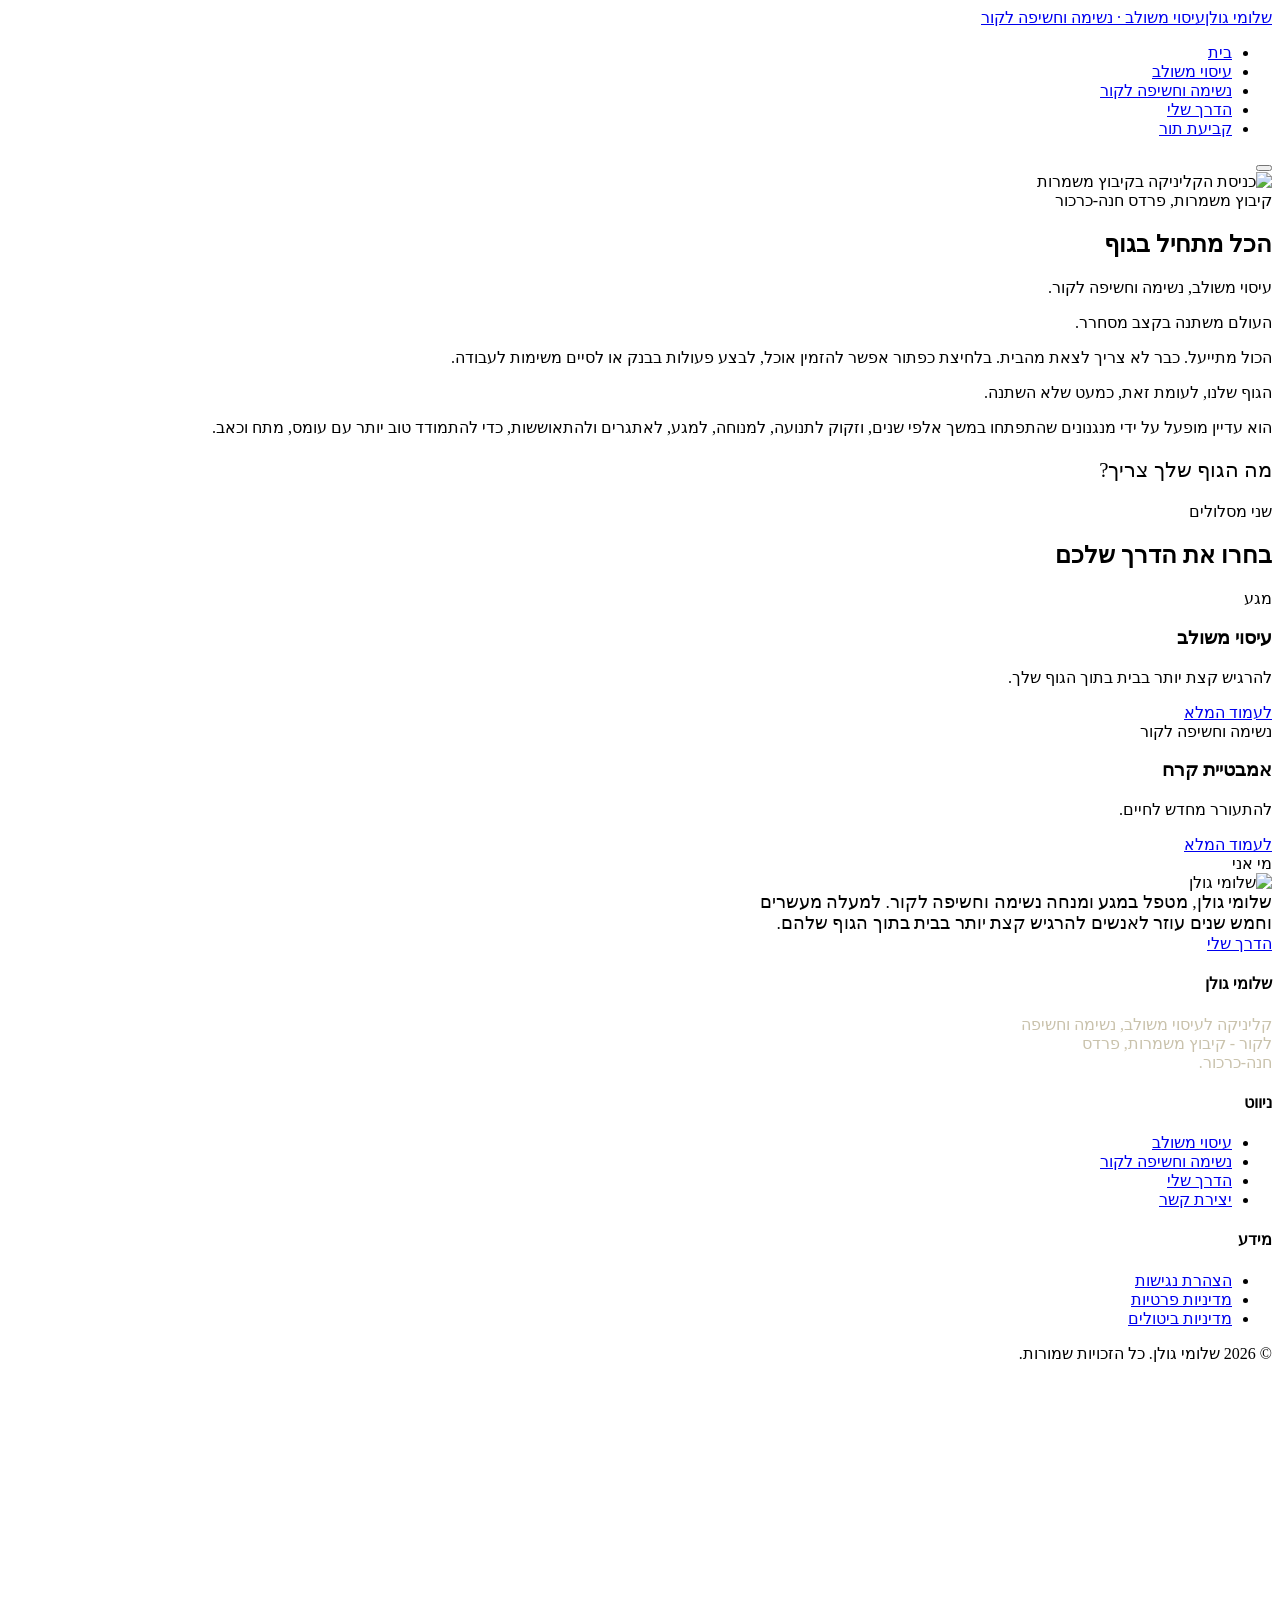
==== index.html @ c82963be "Add files via upload Initial website" ====
<!DOCTYPE html>
<html lang="he" dir="rtl">
<head>
<meta charset="UTF-8">
<meta name="viewport" content="width=device-width, initial-scale=1.0">
<title>שלומי גולן | עיסוי משולב לטיפול בכאב ואמבטיית קרח</title>
<meta name="description" content="עיסוי משולב, נשימה וחשיפה לקור עם שלומי גולן - קיבוץ משמרות, פרדס חנה-כרכור. הכל מתחיל בגוף.">
<link rel="canonical" href="https://holisti.co.il/index.html">
<meta property="og:type" content="website">
<meta property="og:title" content="שלומי גולן | עיסוי משולב לטיפול בכאב ואמבטיית קרח">
<meta property="og:description" content="עיסוי משולב, נשימה וחשיפה לקור עם שלומי גולן - קיבוץ משמרות, פרדס חנה-כרכור. הכל מתחיל בגוף.">
<meta property="og:url" content="https://holisti.co.il/index.html">
<meta property="og:image" content="https://holisti.co.il/assets/treatment-room.png">
<meta property="og:locale" content="he_IL">
<link rel="stylesheet" href="css/style.css">
<script type="application/ld+json">
{
  "@context": "https://schema.org",
  "@type": "HealthAndBeautyBusiness",
  "name": "שלומי גולן - עיסוי משולב, נשימה וחשיפה לקור",
  "image": "https://holisti.co.il/assets/treatment-room.png",
  "telephone": "+972546612103",
  "priceRange": "₪₪",
  "address": {
    "@type": "PostalAddress",
    "addressLocality": "קיבוץ משמרות, פרדס חנה-כרכור",
    "addressCountry": "IL"
  },
  "url": "https://holisti.co.il"
}
</script>
<!-- Cloudflare Web Analytics -->
<script type='module' src='https://static.cloudflareinsights.com/beacon.min.js' data-cf-beacon='{"token": "cf59eb72f3ce44da95bb66933f09b64c"}'></script>
<!-- End Cloudflare Web Analytics -->
</head>
<body>
  <header class="site-header">
    <div class="container nav-row">
      <a href="index.html" class="brand">שלומי גולן<span>עיסוי משולב · נשימה וחשיפה לקור</span></a>
      <nav>
        <ul class="nav-links">
        <li><a href="index.html" aria-current="page">בית</a></li>
        <li><a href="massage.html">עיסוי משולב</a></li>
        <li><a href="breathwork.html">נשימה וחשיפה לקור</a></li>
        <li><a href="about.html">הדרך שלי</a></li>
          <li><a href="contact.html" class="nav-cta">קביעת תור</a></li>
        </ul>
      </nav>
      <button class="nav-toggle" aria-label="פתיחת תפריט" aria-expanded="false">
        <span></span><span></span><span></span>
      </button>
    </div>
  </header>

<main>
  <section class="hero">
    <img src="assets/hallway.png" alt="כניסת הקליניקה בקיבוץ משמרות">
    <div class="container hero-content">
      <span class="hero-eyebrow">קיבוץ משמרות, פרדס חנה-כרכור</span>
      <h1>הכל מתחיל בגוף</h1>
      <p style="max-width:50ch;">עיסוי משולב, נשימה וחשיפה לקור.</p>
    </div>
  </section>

  

  <section class="container">
    <p>העולם משתנה בקצב מסחרר.</p>
    <p>הכול מתייעל. כבר לא צריך לצאת מהבית. בלחיצת כפתור אפשר להזמין אוכל, לבצע פעולות בבנק או לסיים משימות לעבודה.</p>
    <p>הגוף שלנו, לעומת זאת, כמעט שלא השתנה.</p>
    <p>הוא עדיין מופעל על ידי מנגנונים שהתפתחו במשך אלפי שנים, וזקוק לתנועה, למנוחה, למגע, לאתגרים ולהתאוששות, כדי להתמודד טוב יותר עם עומס, מתח וכאב.</p>
    <p style="font-family: var(--font-display); font-size:1.3rem; color:var(--ink);">מה הגוף שלך צריך?</p>
  </section>

  <section class="container">
    <span class="section-label">שני מסלולים</span>
    <h2>בחרו את הדרך שלכם</h2>
    <div class="track-grid">
      <div class="track-card">
        <span class="tag">מגע</span>
        <h3>עיסוי משולב</h3>
        <p>להרגיש קצת יותר בבית בתוך הגוף שלך.</p>
        <a href="massage.html" class="btn btn-outline">לעמוד המלא</a>
      </div>
      <div class="track-card">
        <span class="tag">נשימה וחשיפה לקור</span>
        <h3>אמבטיית קרח</h3>
        <p>להתעורר מחדש לחיים.</p>
        <a href="breathwork.html" class="btn btn-outline">לעמוד המלא</a>
      </div>
    </div>
  </section>

  

  <section class="container">
    <span class="section-label">מי אני</span>
    <div class="bio-row">
      <img src="assets/shlomi.webp" alt="שלומי גולן" class="portrait">
      <p style="max-width:60ch; font-size:1.1rem; margin:0;">שלומי גולן, מטפל במגע ומנחה נשימה וחשיפה לקור. למעלה מעשרים וחמש שנים עוזר לאנשים להרגיש קצת יותר בבית בתוך הגוף שלהם.</p>
    </div>
    <a href="about.html" class="btn btn-outline" style="margin-top:1rem;">הדרך שלי</a>
  </section>

</main>
  <footer class="site-footer">
    <div class="container footer-grid">
      <div>
        <h4>שלומי גולן</h4>
        <p style="color:#C9C2AC; max-width: 32ch;">קליניקה לעיסוי משולב, נשימה וחשיפה לקור - קיבוץ משמרות, פרדס חנה-כרכור.</p>
      </div>
      <div>
        <h4>ניווט</h4>
        <ul class="footer-links">
          <li><a href="massage.html">עיסוי משולב</a></li>
          <li><a href="breathwork.html">נשימה וחשיפה לקור</a></li>
          <li><a href="about.html">הדרך שלי</a></li>
          <li><a href="contact.html">יצירת קשר</a></li>
        </ul>
      </div>
      <div>
        <h4>מידע</h4>
        <ul class="footer-links">
          <li><a href="accessibility.html">הצהרת נגישות</a></li>
          <li><a href="privacy.html">מדיניות פרטיות</a></li>
          <li><a href="cancellation.html">מדיניות ביטולים</a></li>
        </ul>
      </div>
    </div>
    <div class="footer-bottom">© 2026 שלומי גולן. כל הזכויות שמורות.</div>
  </footer>

  <a href="https://wa.me/972546612103" class="whatsapp-float" aria-label="שליחת הודעת וואטסאפ" target="_blank" rel="noopener">
    <svg viewBox="0 0 32 32" fill="#fff" xmlns="http://www.w3.org/2000/svg"><path d="M16.004 3C9.376 3 4 8.373 4 15c0 2.286.638 4.428 1.744 6.25L4 29l7.938-1.686A11.93 11.93 0 0 0 16.004 27C22.63 27 28 21.627 28 15S22.63 3 16.004 3Zm0 21.75c-1.94 0-3.75-.53-5.303-1.453l-.38-.226-4.71 1 1.03-4.59-.248-.397A9.7 9.7 0 0 1 5.25 15c0-5.93 4.822-10.75 10.754-10.75S26.75 9.07 26.75 15 21.936 24.75 16.004 24.75Zm5.86-8.07c-.32-.16-1.9-.938-2.195-1.046-.294-.108-.508-.16-.723.16-.214.32-.83 1.046-1.018 1.26-.187.214-.374.24-.694.08-.32-.16-1.35-.497-2.572-1.586-.95-.847-1.593-1.893-1.78-2.213-.187-.32-.02-.494.14-.653.144-.143.32-.373.48-.56.16-.187.213-.32.32-.534.107-.214.053-.4-.027-.56-.08-.16-.723-1.744-.99-2.39-.26-.626-.526-.54-.723-.55l-.615-.01c-.213 0-.56.08-.854.4-.294.32-1.12 1.093-1.12 2.666s1.147 3.093 1.307 3.306c.16.214 2.257 3.446 5.47 4.833.764.33 1.36.527 1.825.674.767.244 1.465.21 2.017.128.615-.092 1.9-.777 2.168-1.527.267-.75.267-1.393.187-1.527-.08-.133-.294-.213-.614-.373Z"/></svg>
  </a>
<script src="js/main.js"></script>
</body>
</html>
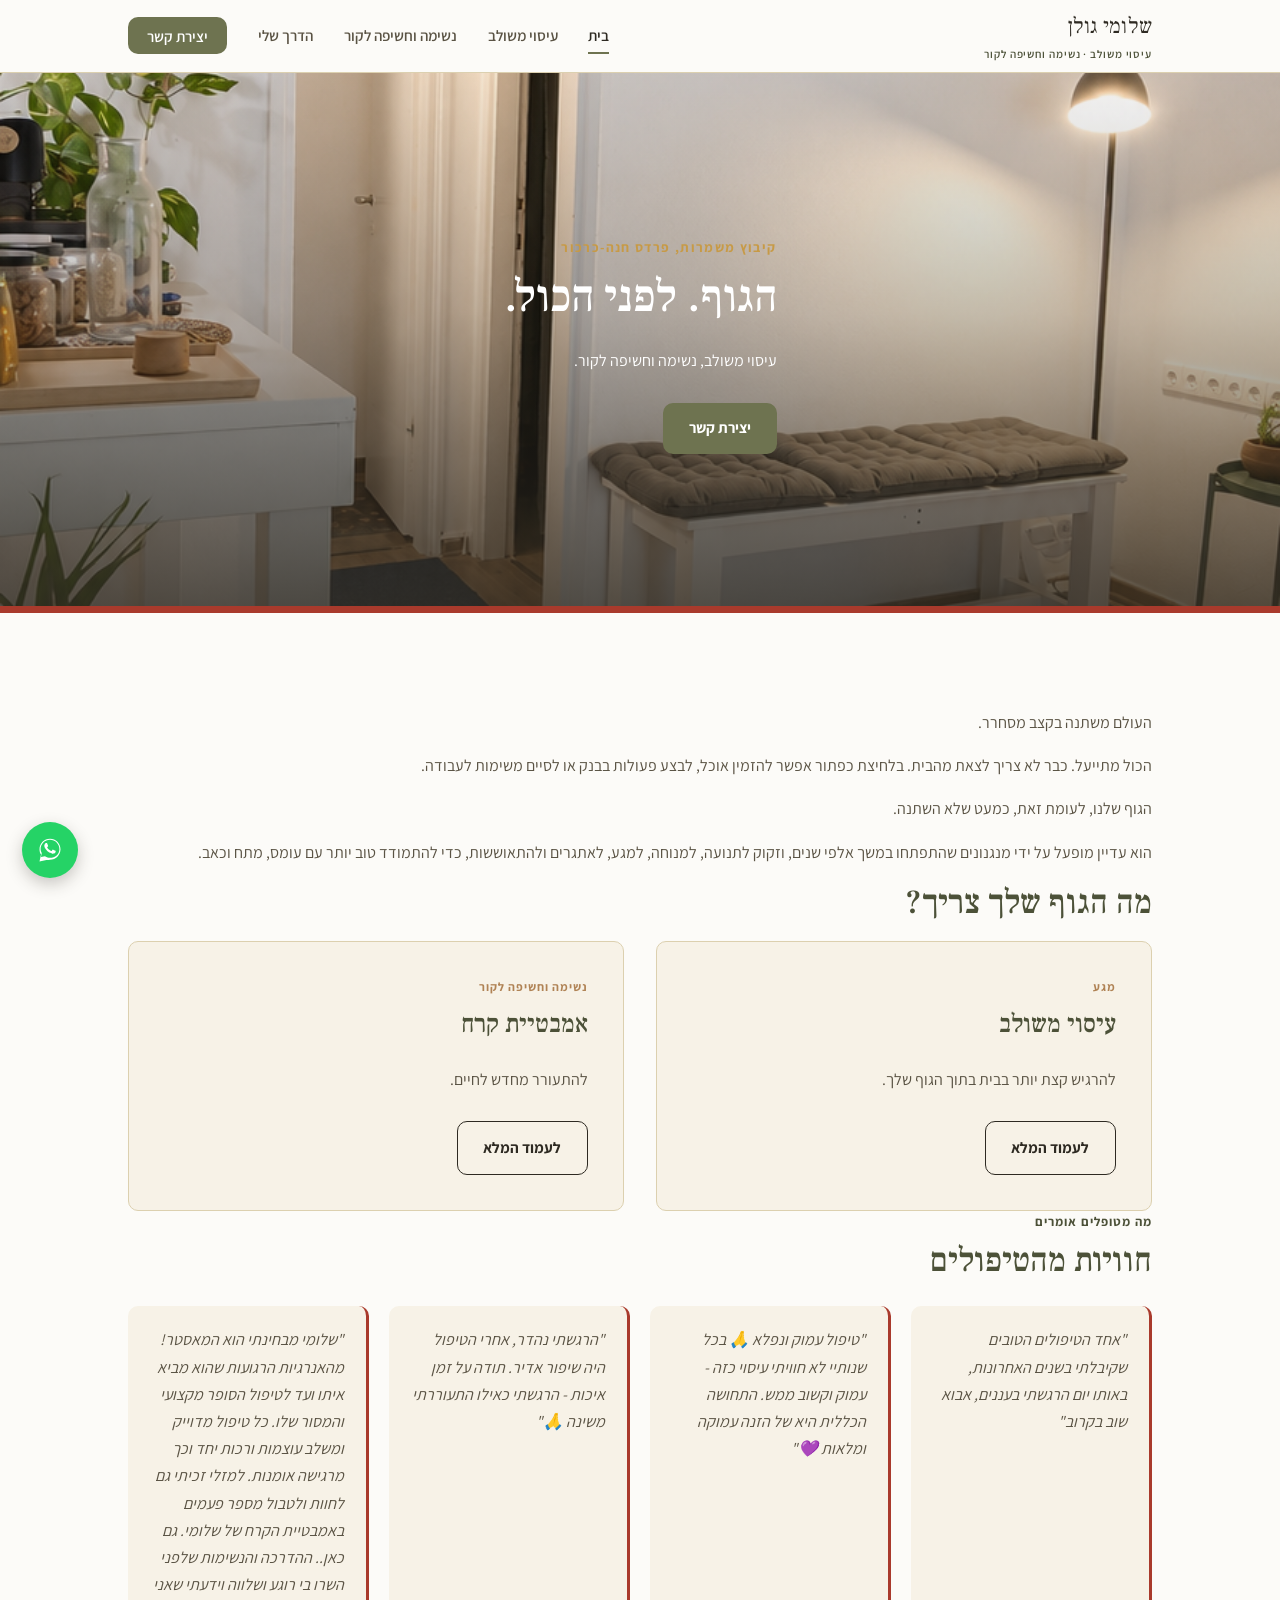
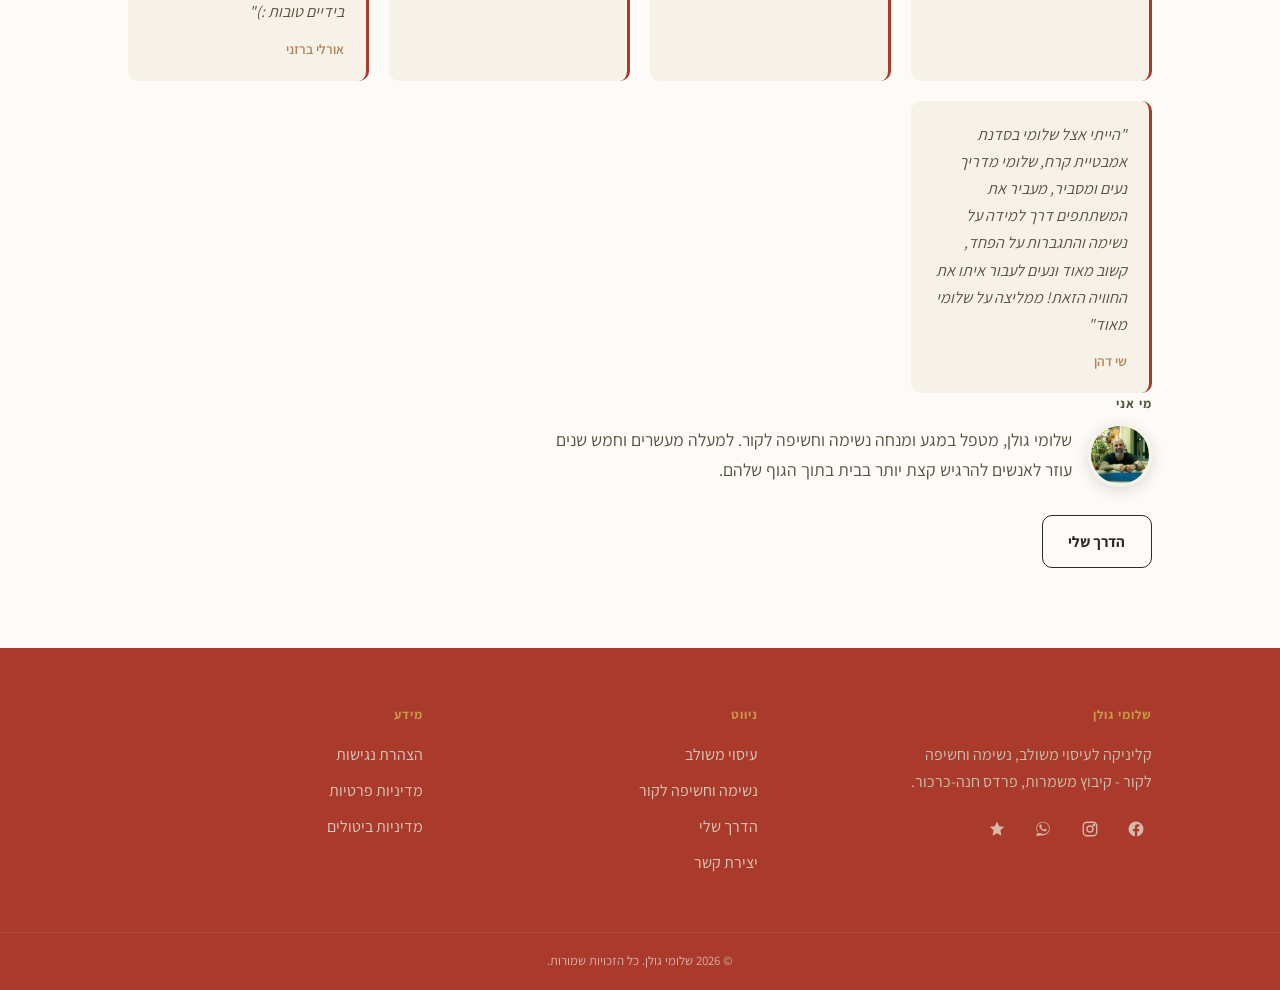
==== commit 0a49187d: "Polish pass: refreshed copy, softened health claims, warm palette, testimonials - Hero headline, mer" ====
--- a/index.html
+++ b/index.html
@@ -4,11 +4,11 @@
 <meta charset="UTF-8">
 <meta name="viewport" content="width=device-width, initial-scale=1.0">
 <title>שלומי גולן | עיסוי משולב לטיפול בכאב ואמבטיית קרח</title>
-<meta name="description" content="עיסוי משולב, נשימה וחשיפה לקור עם שלומי גולן - קיבוץ משמרות, פרדס חנה-כרכור. הכל מתחיל בגוף.">
+<meta name="description" content="עיסוי משולב, נשימה וחשיפה לקור עם שלומי גולן - קיבוץ משמרות, פרדס חנה-כרכור. הגוף. לפני הכול.">
 <link rel="canonical" href="https://holisti.co.il/index.html">
 <meta property="og:type" content="website">
 <meta property="og:title" content="שלומי גולן | עיסוי משולב לטיפול בכאב ואמבטיית קרח">
-<meta property="og:description" content="עיסוי משולב, נשימה וחשיפה לקור עם שלומי גולן - קיבוץ משמרות, פרדס חנה-כרכור. הכל מתחיל בגוף.">
+<meta property="og:description" content="עיסוי משולב, נשימה וחשיפה לקור עם שלומי גולן - קיבוץ משמרות, פרדס חנה-כרכור. הגוף. לפני הכול.">
 <meta property="og:url" content="https://holisti.co.il/index.html">
 <meta property="og:image" content="https://holisti.co.il/assets/treatment-room.png">
 <meta property="og:locale" content="he_IL">
@@ -43,7 +43,7 @@
         <li><a href="massage.html">עיסוי משולב</a></li>
         <li><a href="breathwork.html">נשימה וחשיפה לקור</a></li>
         <li><a href="about.html">הדרך שלי</a></li>
-          <li><a href="contact.html" class="nav-cta">קביעת תור</a></li>
+          <li><a href="contact.html" class="nav-cta">יצירת קשר</a></li>
         </ul>
       </nav>
       <button class="nav-toggle" aria-label="פתיחת תפריט" aria-expanded="false">
@@ -57,8 +57,9 @@
     <img src="assets/hallway.png" alt="כניסת הקליניקה בקיבוץ משמרות">
     <div class="container hero-content">
       <span class="hero-eyebrow">קיבוץ משמרות, פרדס חנה-כרכור</span>
-      <h1>הכל מתחיל בגוף</h1>
+      <h1>הגוף. לפני הכול.</h1>
       <p style="max-width:50ch;">עיסוי משולב, נשימה וחשיפה לקור.</p>
+      <a href="contact.html" class="btn btn-primary hero-cta">יצירת קשר</a>
     </div>
   </section>
 
@@ -69,12 +70,10 @@
     <p>הכול מתייעל. כבר לא צריך לצאת מהבית. בלחיצת כפתור אפשר להזמין אוכל, לבצע פעולות בבנק או לסיים משימות לעבודה.</p>
     <p>הגוף שלנו, לעומת זאת, כמעט שלא השתנה.</p>
     <p>הוא עדיין מופעל על ידי מנגנונים שהתפתחו במשך אלפי שנים, וזקוק לתנועה, למנוחה, למגע, לאתגרים ולהתאוששות, כדי להתמודד טוב יותר עם עומס, מתח וכאב.</p>
-    <p style="font-family: var(--font-display); font-size:1.3rem; color:var(--ink);">מה הגוף שלך צריך?</p>
   </section>
 
   <section class="container">
-    <span class="section-label">שני מסלולים</span>
-    <h2>בחרו את הדרך שלכם</h2>
+    <h2>מה הגוף שלך צריך?</h2>
     <div class="track-grid">
       <div class="track-card">
         <span class="tag">מגע</span>
@@ -88,6 +87,20 @@
         <p>להתעורר מחדש לחיים.</p>
         <a href="breathwork.html" class="btn btn-outline">לעמוד המלא</a>
       </div>
+    </div>
+  </section>
+
+  
+
+  <section class="container">
+    <span class="section-label">מה מטופלים אומרים</span>
+    <h2>חוויות מהטיפולים</h2>
+    <div class="testimonial-grid">
+      <div class="testimonial-card"><p>"אחד הטיפולים הטובים שקיבלתי בשנים האחרונות, באותו יום הרגשתי בעננים, אבוא שוב בקרוב"</p></div>
+      <div class="testimonial-card"><p>"טיפול עמוק ונפלא 🙏 בכל שנותיי לא חוויתי עיסוי כזה - עמוק וקשוב ממש. התחושה הכללית היא של הזנה עמוקה ומלאות 💜"</p></div>
+      <div class="testimonial-card"><p>"הרגשתי נהדר, אחרי הטיפול היה שיפור אדיר. תודה על זמן איכות - הרגשתי כאילו התעוררתי משינה 🙏"</p></div>
+      <div class="testimonial-card"><p>"שלומי מבחינתי הוא המאסטר! מהאנרגיות הרגועות שהוא מביא איתו ועד לטיפול הסופר מקצועי והמסור שלו. כל טיפול מדוייק ומשלב עוצמות ורכות יחד וכך מרגישה אומנות. למזלי זכיתי גם לחוות ולטבול מספר פעמים באמבטיית הקרח של שלומי. גם כאן.. ההדרכה והנשימות שלפני השרו בי רוגע ושלווה וידעתי שאני בידיים טובות :)"</p><cite>אורלי ברזני</cite></div>
+      <div class="testimonial-card"><p>"הייתי אצל שלומי בסדנת אמבטיית קרח, שלומי מדריך נעים ומסביר, מעביר את המשתתפים דרך למידה על נשימה והתגברות על הפחד, קשוב מאוד ונעים לעבור איתו את החוויה הזאת! ממליצה על שלומי מאוד"</p><cite>שי דהן</cite></div>
     </div>
   </section>
 
@@ -108,6 +121,20 @@
       <div>
         <h4>שלומי גולן</h4>
         <p style="color:#C9C2AC; max-width: 32ch;">קליניקה לעיסוי משולב, נשימה וחשיפה לקור - קיבוץ משמרות, פרדס חנה-כרכור.</p>
+        <div class="social-links">
+          <a href="https://facebook.com/holisti.co.il" target="_blank" rel="noopener" aria-label="פייסבוק">
+            <svg viewBox="0 0 24 24" fill="currentColor" aria-hidden="true"><path d="M22 12a10 10 0 1 0-11.5 9.9v-7H7.9V12h2.6V9.8c0-2.6 1.6-4 3.9-4 1.1 0 2.2.2 2.2.2v2.5h-1.3c-1.3 0-1.7.8-1.7 1.6V12h2.8l-.4 2.9h-2.4v7A10 10 0 0 0 22 12Z"/></svg>
+          </a>
+          <a href="https://instagram.com/Shlomi_holisti.co.il" target="_blank" rel="noopener" aria-label="אינסטגרם">
+            <svg viewBox="0 0 24 24" fill="none" stroke="currentColor" stroke-width="1.8" aria-hidden="true"><rect x="3" y="3" width="18" height="18" rx="5"/><circle cx="12" cy="12" r="4"/><circle cx="17.3" cy="6.7" r="1"/></svg>
+          </a>
+          <a href="https://wa.me/c/972546612103" target="_blank" rel="noopener" aria-label="קטלוג בוואטסאפ">
+            <svg viewBox="0 0 32 32" fill="currentColor" aria-hidden="true"><path d="M16.004 3C9.376 3 4 8.373 4 15c0 2.286.638 4.428 1.744 6.25L4 29l7.938-1.686A11.93 11.93 0 0 0 16.004 27C22.63 27 28 21.627 28 15S22.63 3 16.004 3Zm0 21.75c-1.94 0-3.75-.53-5.303-1.453l-.38-.226-4.71 1 1.03-4.59-.248-.397A9.7 9.7 0 0 1 5.25 15c0-5.93 4.822-10.75 10.754-10.75S26.75 9.07 26.75 15 21.936 24.75 16.004 24.75Zm5.86-8.07c-.32-.16-1.9-.938-2.195-1.046-.294-.108-.508-.16-.723.16-.214.32-.83 1.046-1.018 1.26-.187.214-.374.24-.694.08-.32-.16-1.35-.497-2.572-1.586-.95-.847-1.593-1.893-1.78-2.213-.187-.32-.02-.494.14-.653.144-.143.32-.373.48-.56.16-.187.213-.32.32-.534.107-.214.053-.4-.027-.56-.08-.16-.723-1.744-.99-2.39-.26-.626-.526-.54-.723-.55l-.615-.01c-.213 0-.56.08-.854.4-.294.32-1.12 1.093-1.12 2.666s1.147 3.093 1.307 3.306c.16.214 2.257 3.446 5.47 4.833.764.33 1.36.527 1.825.674.767.244 1.465.21 2.017.128.615-.092 1.9-.777 2.168-1.527.267-.75.267-1.393.187-1.527-.08-.133-.294-.213-.614-.373Z"/></svg>
+          </a>
+          <a href="https://g.page/r/CW8teVGp989YEAE/review" target="_blank" rel="noopener" aria-label="לפרגן בגוגל">
+            <svg viewBox="0 0 24 24" fill="currentColor" aria-hidden="true"><path d="M12 2l2.9 6.26L21.5 9l-4.9 4.63L17.8 21 12 17.6 6.2 21l1.2-7.37L2.5 9l6.6-.74L12 2Z"/></svg>
+          </a>
+        </div>
       </div>
       <div>
         <h4>ניווט</h4>
--- a/css/style.css
+++ b/css/style.css
@@ -0,0 +1,492 @@
+/* ============================================================
+   הוליסטי | שלומי גולן — Design tokens & shared layout
+   Palette drawn from the clinic's own materials: warm wood floor,
+   sage cushions, unbleached linen, brass lamp glow.
+   ============================================================ */
+
+@import url('https://fonts.googleapis.com/css2?family=Frank+Ruhl+Libre:wght@400;500;700&family=Assistant:wght@400;500;600;700&display=swap');
+
+:root {
+  /* color */
+  --ink: #2E2A22;          /* warm near-black, dark wood grain */
+  --ink-soft: #5A5344;      /* secondary text */
+  --paper: #FCFBF8;         /* warm, minimal off-white page background */
+  --paper-raised: #F7F2E7;  /* warm cream card surface — subtle contrast against paper */
+  --sand: #E7DCC4;          /* jute rug / hairline base */
+  --moss: #6E7350;          /* sage cushion green — primary accent */
+  --moss-deep: #4C5138;     /* pressed state / dark accent */
+  --clay: #B08355;          /* warm wood / terracotta-brown — secondary accent */
+  --burgundy: #A93A2C;      /* torn-paper divider accent - warm red */
+  --gold: #C79A46;          /* brass lamp glow — small highlight only */
+  --line: #DCD0AF;          /* hairline rule */
+
+  /* type */
+  --font-display: 'Frank Ruhl Libre', 'Times New Roman', serif;
+  --font-body: 'Assistant', 'Segoe UI', sans-serif;
+
+  /* scale */
+  --step-0: 1rem;
+  --step-1: 1.25rem;
+  --step-2: 1.6rem;
+  --step-3: 2.1rem;
+  --step-4: 2.8rem;
+  --step-5: 3.6rem;
+
+  --radius: 10px;
+  --container: 1120px;
+}
+
+* { box-sizing: border-box; }
+
+html {
+  scroll-behavior: smooth;
+}
+
+body {
+  margin: 0;
+  background: var(--paper);
+  color: var(--ink);
+  font-family: var(--font-body);
+  font-size: var(--step-0);
+  line-height: 1.7;
+  direction: rtl;
+  text-align: right;
+}
+
+h1, h2, h3, .display {
+  font-family: var(--font-display);
+  font-weight: 500;
+  line-height: 1.25;
+  margin: 0 0 0.5em;
+  color: var(--moss-deep);
+}
+
+h1 { font-size: var(--step-4); }
+h2 { font-size: var(--step-3); }
+h3 { font-size: var(--step-2); }
+
+p { margin: 0 0 1em; color: var(--ink-soft); }
+
+a { color: var(--moss-deep); }
+
+img { max-width: 100%; display: block; }
+
+.container {
+  max-width: var(--container);
+  margin: 0 auto;
+  padding: 0 clamp(1.25rem, 4vw, 3rem);
+}
+
+/* (divider removed — clean spacing between sections instead) */
+
+/* ================= HEADER / NAV ================= */
+.site-header {
+  position: sticky;
+  top: 0;
+  z-index: 50;
+  background: var(--paper);
+  border-bottom: 1px solid var(--line);
+}
+
+.nav-row {
+  display: flex;
+  align-items: center;
+  justify-content: space-between;
+  height: 72px;
+}
+
+.brand {
+  font-family: var(--font-display);
+  font-size: 1.35rem;
+  color: var(--ink);
+  text-decoration: none;
+  letter-spacing: .01em;
+}
+.brand span {
+  display: block;
+  font-family: var(--font-body);
+  font-size: .7rem;
+  color: var(--moss-deep);
+  font-weight: 600;
+  letter-spacing: .08em;
+}
+
+.nav-links {
+  display: flex;
+  gap: clamp(1rem, 2.4vw, 2.2rem);
+  list-style: none;
+  margin: 0;
+  padding: 0;
+}
+.nav-links a {
+  text-decoration: none;
+  color: var(--ink-soft);
+  font-weight: 600;
+  font-size: .95rem;
+  padding: .4rem 0;
+  border-bottom: 2px solid transparent;
+  transition: border-color .2s ease, color .2s ease;
+}
+.nav-links a:hover,
+.nav-links a[aria-current="page"] {
+  color: var(--ink);
+  border-color: var(--moss);
+}
+
+.nav-cta {
+  background: var(--moss);
+  color: #fff !important;
+  padding: .55rem 1.2rem !important;
+  border-radius: var(--radius);
+  border-bottom: none !important;
+  transition: background-color .2s ease, border-color .2s ease;
+}
+.nav-cta:hover { background: var(--moss-deep); border-color: transparent !important; }
+
+.nav-toggle {
+  display: none;
+  background: none;
+  border: none;
+  cursor: pointer;
+  width: 40px;
+  height: 40px;
+  flex-direction: column;
+  align-items: center;
+  justify-content: center;
+  gap: 5px;
+}
+.nav-toggle span {
+  display: block;
+  width: 22px;
+  height: 2px;
+  background: var(--ink);
+}
+
+@media (max-width: 860px) {
+  .nav-toggle { display: flex; }
+  .nav-links {
+    position: fixed;
+    inset: 72px 0 0 0;
+    background: var(--paper);
+    flex-direction: column;
+    padding: 1.5rem clamp(1.25rem, 4vw, 3rem);
+    gap: 0;
+    transform: translateY(-8px);
+    opacity: 0;
+    pointer-events: none;
+    transition: opacity .2s ease, transform .2s ease;
+  }
+  .nav-links.open {
+    opacity: 1;
+    transform: translateY(0);
+    pointer-events: auto;
+  }
+  .nav-links li { border-bottom: 1px solid var(--line); width: 100%; }
+  .nav-links a { display: block; padding: .9rem 0; }
+  .nav-cta { display: inline-block; margin-top: .8rem; }
+}
+
+/* ================= HERO ================= */
+.hero {
+  position: relative;
+  min-height: 60vh;
+  display: flex;
+  align-items: flex-end;
+  overflow: hidden;
+  border-bottom: 7px solid var(--burgundy);
+}
+.hero img {
+  position: absolute;
+  inset: 0;
+  width: 100%;
+  height: 100%;
+  object-fit: cover;
+}
+.hero::after {
+  content: "";
+  position: absolute;
+  inset: 0;
+  background: linear-gradient(to top, rgba(46,42,34,.78) 0%, rgba(46,42,34,.28) 55%, rgba(46,42,34,.05) 100%);
+}
+.hero-content {
+  position: relative;
+  z-index: 1;
+  color: #fff;
+  padding-block: clamp(2.5rem, 8vw, 5rem);
+}
+.hero-content h1, .hero-content p { color: #fff; }
+.hero-cta { margin-top: .75rem; }
+.hero-eyebrow {
+  display: inline-block;
+  font-size: .85rem;
+  letter-spacing: .1em;
+  font-weight: 700;
+  color: var(--gold);
+  margin-bottom: .6rem;
+}
+
+/* ================= SECTIONS ================= */
+section { padding-block: clamp(2.5rem, 6vw, 4.5rem); }
+.hero + section { padding-top: clamp(3.5rem, 9vw, 6rem); }
+
+.cta-section { margin-top: 1.5rem; }
+
+.section-label {
+  font-size: .8rem;
+  font-weight: 700;
+  letter-spacing: .08em;
+  color: var(--moss-deep);
+  margin-bottom: .5rem;
+  display: block;
+}
+
+.placeholder-block {
+  border: 1px dashed var(--sand);
+  border-radius: var(--radius);
+  padding: 1.5rem;
+  color: var(--ink-soft);
+  font-style: italic;
+  background: var(--paper-raised);
+}
+
+/* service track cards on home */
+.track-grid {
+  display: grid;
+  grid-template-columns: repeat(2, 1fr);
+  gap: clamp(1rem, 3vw, 2rem);
+}
+@media (max-width: 720px) {
+  .track-grid { grid-template-columns: 1fr; }
+}
+.track-card {
+  background: var(--paper-raised);
+  border: 1px solid var(--line);
+  border-radius: var(--radius);
+  padding: clamp(1.5rem, 3vw, 2.2rem);
+  display: flex;
+  flex-direction: column;
+  gap: .75rem;
+}
+.track-card .tag {
+  font-size: .75rem;
+  font-weight: 700;
+  letter-spacing: .08em;
+  color: var(--clay);
+}
+
+/* buttons */
+.btn {
+  display: inline-flex;
+  align-items: center;
+  gap: .5rem;
+  padding: .8rem 1.6rem;
+  border-radius: var(--radius);
+  font-weight: 700;
+  text-decoration: none;
+  font-size: .95rem;
+  width: fit-content;
+  transition: background-color .2s ease, color .2s ease, border-color .2s ease, transform .15s ease, box-shadow .2s ease;
+}
+.btn:hover { transform: translateY(-1px); }
+.btn-primary { background: var(--moss); color: #fff; }
+.btn-primary:hover { background: var(--moss-deep); box-shadow: 0 4px 12px rgba(76,81,56,.22); }
+.btn-outline { border: 1.5px solid var(--ink); color: var(--ink); }
+.btn-outline:hover { background: var(--ink); color: #fff; }
+
+/* testimonials */
+.testimonial-grid {
+  display: grid;
+  grid-template-columns: repeat(auto-fit, minmax(240px, 1fr));
+  gap: 1.25rem;
+  margin-top: 1.5rem;
+}
+.testimonial-card {
+  background: var(--paper-raised);
+  border-inline-start: 3px solid var(--burgundy);
+  border-radius: var(--radius);
+  padding: 1.25rem 1.4rem;
+}
+.testimonial-card p {
+  font-style: italic;
+  color: var(--ink-soft);
+  margin: 0;
+}
+.testimonial-card cite {
+  display: block;
+  margin-top: .75rem;
+  font-style: normal;
+  font-weight: 600;
+  font-size: .85rem;
+  color: var(--clay);
+}
+
+/* pricing */
+.price-grid {
+  display: grid;
+  grid-template-columns: repeat(auto-fit, minmax(150px, 1fr));
+  gap: 1rem;
+  margin: 1.5rem 0;
+}
+.price-card {
+  background: var(--paper-raised);
+  border: 1px solid var(--line);
+  border-radius: var(--radius);
+  padding: 1.25rem 1rem;
+  text-align: center;
+}
+.price-card .amount {
+  font-family: var(--font-body);
+  font-weight: 700;
+  font-size: 2rem;
+  letter-spacing: -.01em;
+  color: var(--ink);
+  display: block;
+}
+.price-card .label {
+  font-size: .85rem;
+  color: var(--ink-soft);
+}
+.price-card .per {
+  display: block;
+  margin-top: .35rem;
+  font-size: .75rem;
+  color: var(--ink-soft);
+  opacity: .75;
+}
+.price-note {
+  font-size: .9rem;
+  color: var(--ink-soft);
+}
+
+/* FAQ accordion */
+.faq-list {
+  background: var(--paper-raised);
+  border-radius: var(--radius);
+  padding: .25rem clamp(1.25rem, 3vw, 2rem);
+}
+.faq-item {
+  border-bottom: 1px solid var(--line);
+}
+.faq-item:last-child { border-bottom: none; }
+.faq-item summary {
+  cursor: pointer;
+  padding: 1.1rem 0;
+  font-weight: 600;
+  font-size: 1.05rem;
+  list-style: none;
+  display: flex;
+  justify-content: space-between;
+  gap: 1rem;
+}
+.faq-item summary::-webkit-details-marker { display: none; }
+.faq-item summary::after {
+  content: "+";
+  font-family: var(--font-display);
+  font-size: 1.3rem;
+  color: var(--moss);
+  flex-shrink: 0;
+}
+.faq-item[open] summary::after { content: "–"; }
+.faq-item p { padding-bottom: 1.1rem; }
+
+/* portrait photo */
+.portrait {
+  border-radius: 50%;
+  object-fit: cover;
+  border: 3px solid var(--paper-raised);
+  box-shadow: 0 4px 14px rgba(46,42,34,.15);
+}
+.about-intro {
+  display: flex;
+  align-items: center;
+  gap: 1.5rem;
+  margin-bottom: 1.5rem;
+  flex-wrap: wrap;
+}
+.about-intro .portrait { width: 120px; height: 120px; flex-shrink: 0; }
+.bio-row {
+  display: flex;
+  align-items: center;
+  gap: 1rem;
+  margin-bottom: .75rem;
+}
+.bio-row .portrait { width: 64px; height: 64px; flex-shrink: 0; }
+
+/* floating WhatsApp button */
+.whatsapp-float {
+  position: fixed;
+  bottom: 22px;
+  left: 22px;
+  z-index: 60;
+  width: 56px;
+  height: 56px;
+  border-radius: 50%;
+  background: #25D366;
+  display: flex;
+  align-items: center;
+  justify-content: center;
+  box-shadow: 0 6px 16px rgba(46,42,34,.25);
+  transition: transform .15s ease;
+}
+.whatsapp-float:hover { transform: scale(1.06); }
+.whatsapp-float svg { width: 28px; height: 28px; }
+
+/* ================= FOOTER ================= */
+.site-footer {
+  background: var(--burgundy);
+  color: #F3E7DE;
+  margin-top: clamp(3rem, 8vw, 5rem);
+}
+.footer-grid {
+  display: grid;
+  grid-template-columns: 1.2fr 1fr 1fr;
+  gap: 2.5rem;
+  padding-block: clamp(2.5rem, 6vw, 3.5rem);
+}
+@media (max-width: 720px) {
+  .footer-grid { grid-template-columns: 1fr; gap: 1.75rem; }
+}
+.site-footer h4 {
+  font-family: var(--font-body);
+  font-size: .8rem;
+  letter-spacing: .08em;
+  text-transform: none;
+  color: var(--gold);
+  margin: 0 0 .9rem;
+}
+.site-footer a {
+  color: #E8E2D2;
+  text-decoration: none;
+  opacity: .85;
+}
+.site-footer a:hover { opacity: 1; text-decoration: underline; }
+.footer-links { list-style: none; margin: 0; padding: 0; display: flex; flex-direction: column; gap: .55rem; }
+.social-links {
+  display: flex;
+  gap: .9rem;
+  margin-top: 1.1rem;
+}
+.social-links a {
+  display: flex;
+  align-items: center;
+  justify-content: center;
+  width: 32px;
+  height: 32px;
+  border-radius: 50%;
+  color: #E8E2D2;
+  opacity: .75;
+  transition: opacity .2s ease, background-color .2s ease;
+}
+.social-links a:hover {
+  opacity: 1;
+  background: rgba(232,226,210,.12);
+  text-decoration: none;
+}
+.social-links svg { width: 18px; height: 18px; }
+.footer-bottom {
+  border-top: 1px solid rgba(232,226,210,.15);
+  padding: 1.1rem clamp(1.25rem, 4vw, 3rem);
+  font-size: .8rem;
+  opacity: .7;
+  text-align: center;
+}
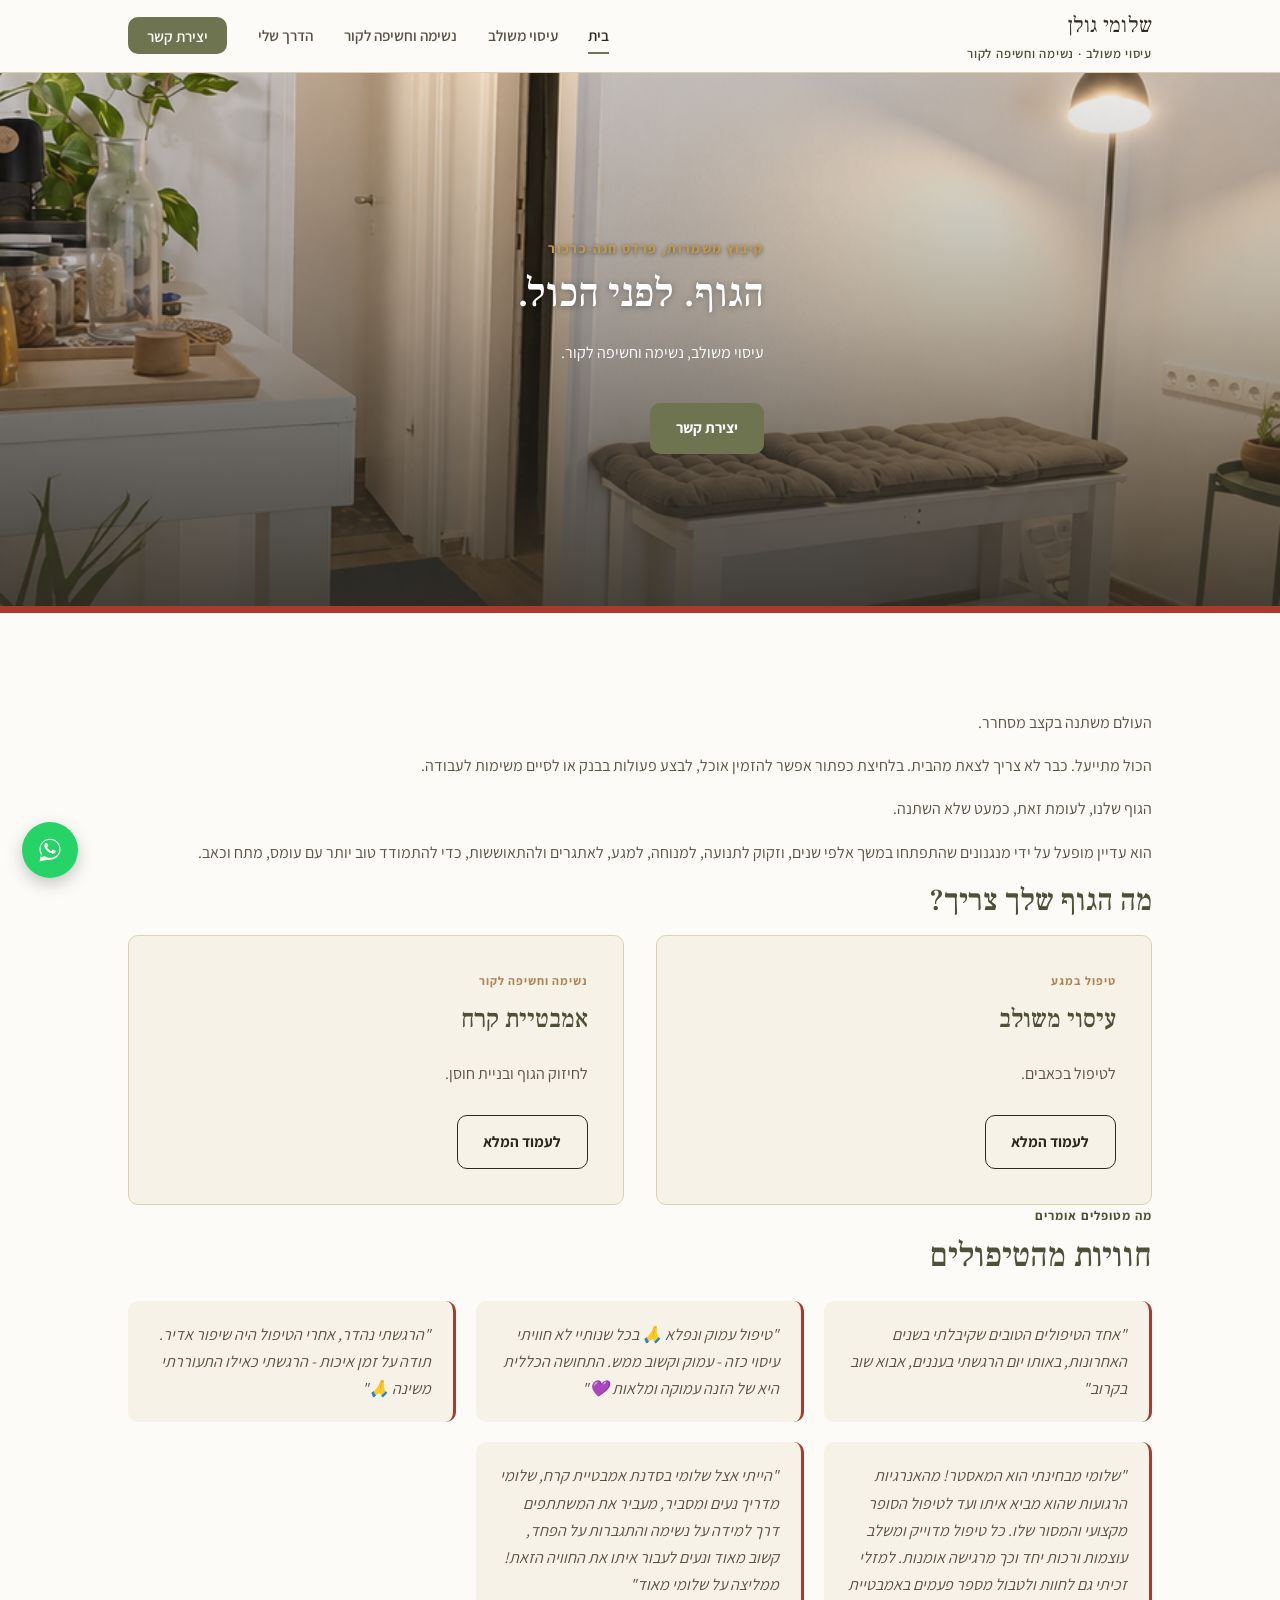
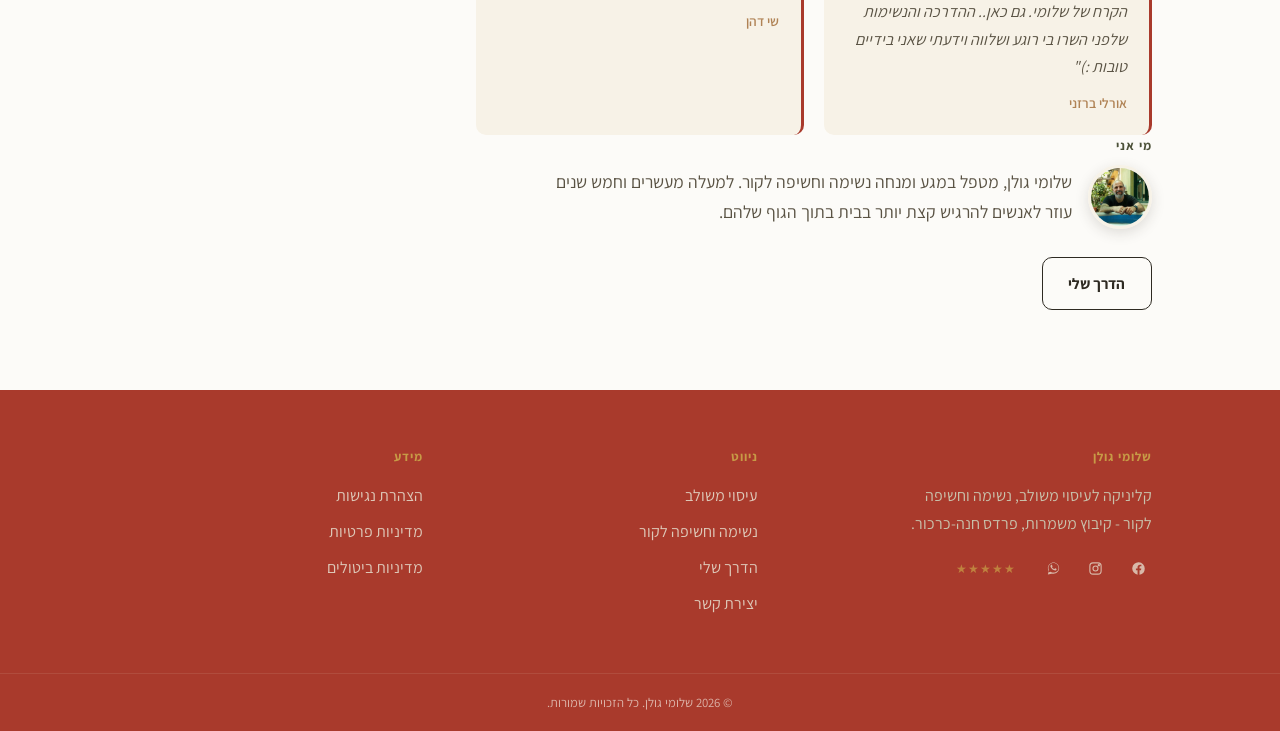
==== commit 21c55f0e: "Typography and hierarchy pass: hero legibility, spacing, price cards - Larger header tagline, better" ====
--- a/index.html
+++ b/index.html
@@ -73,18 +73,18 @@
   </section>
 
   <section class="container">
-    <h2>מה הגוף שלך צריך?</h2>
+    <h2 style="font-size:1.9rem;">מה הגוף שלך צריך?</h2>
     <div class="track-grid">
       <div class="track-card">
-        <span class="tag">מגע</span>
+        <span class="tag">טיפול במגע</span>
         <h3>עיסוי משולב</h3>
-        <p>להרגיש קצת יותר בבית בתוך הגוף שלך.</p>
+        <p>לטיפול בכאבים.</p>
         <a href="massage.html" class="btn btn-outline">לעמוד המלא</a>
       </div>
       <div class="track-card">
         <span class="tag">נשימה וחשיפה לקור</span>
         <h3>אמבטיית קרח</h3>
-        <p>להתעורר מחדש לחיים.</p>
+        <p>לחיזוק הגוף ובניית חוסן.</p>
         <a href="breathwork.html" class="btn btn-outline">לעמוד המלא</a>
       </div>
     </div>
@@ -131,8 +131,8 @@
           <a href="https://wa.me/c/972546612103" target="_blank" rel="noopener" aria-label="קטלוג בוואטסאפ">
             <svg viewBox="0 0 32 32" fill="currentColor" aria-hidden="true"><path d="M16.004 3C9.376 3 4 8.373 4 15c0 2.286.638 4.428 1.744 6.25L4 29l7.938-1.686A11.93 11.93 0 0 0 16.004 27C22.63 27 28 21.627 28 15S22.63 3 16.004 3Zm0 21.75c-1.94 0-3.75-.53-5.303-1.453l-.38-.226-4.71 1 1.03-4.59-.248-.397A9.7 9.7 0 0 1 5.25 15c0-5.93 4.822-10.75 10.754-10.75S26.75 9.07 26.75 15 21.936 24.75 16.004 24.75Zm5.86-8.07c-.32-.16-1.9-.938-2.195-1.046-.294-.108-.508-.16-.723.16-.214.32-.83 1.046-1.018 1.26-.187.214-.374.24-.694.08-.32-.16-1.35-.497-2.572-1.586-.95-.847-1.593-1.893-1.78-2.213-.187-.32-.02-.494.14-.653.144-.143.32-.373.48-.56.16-.187.213-.32.32-.534.107-.214.053-.4-.027-.56-.08-.16-.723-1.744-.99-2.39-.26-.626-.526-.54-.723-.55l-.615-.01c-.213 0-.56.08-.854.4-.294.32-1.12 1.093-1.12 2.666s1.147 3.093 1.307 3.306c.16.214 2.257 3.446 5.47 4.833.764.33 1.36.527 1.825.674.767.244 1.465.21 2.017.128.615-.092 1.9-.777 2.168-1.527.267-.75.267-1.393.187-1.527-.08-.133-.294-.213-.614-.373Z"/></svg>
           </a>
-          <a href="https://g.page/r/CW8teVGp989YEAE/review" target="_blank" rel="noopener" aria-label="לפרגן בגוגל">
-            <svg viewBox="0 0 24 24" fill="currentColor" aria-hidden="true"><path d="M12 2l2.9 6.26L21.5 9l-4.9 4.63L17.8 21 12 17.6 6.2 21l1.2-7.37L2.5 9l6.6-.74L12 2Z"/></svg>
+          <a href="https://g.page/r/CW8teVGp989YEAE/review" target="_blank" rel="noopener" aria-label="לפרגן בגוגל" class="stars">
+            <span aria-hidden="true">★★★★★</span>
           </a>
         </div>
       </div>
--- a/css/style.css
+++ b/css/style.css
@@ -105,10 +105,10 @@
 .brand span {
   display: block;
   font-family: var(--font-body);
-  font-size: .7rem;
+  font-size: .8rem;
   color: var(--moss-deep);
   font-weight: 600;
-  letter-spacing: .08em;
+  letter-spacing: .06em;
 }
 
 .nav-links {
@@ -206,7 +206,7 @@
   content: "";
   position: absolute;
   inset: 0;
-  background: linear-gradient(to top, rgba(46,42,34,.78) 0%, rgba(46,42,34,.28) 55%, rgba(46,42,34,.05) 100%);
+  background: linear-gradient(to top, rgba(46,42,34,.85) 0%, rgba(46,42,34,.35) 55%, rgba(46,42,34,.08) 100%);
 }
 .hero-content {
   position: relative;
@@ -215,7 +215,8 @@
   padding-block: clamp(2.5rem, 8vw, 5rem);
 }
 .hero-content h1, .hero-content p { color: #fff; }
-.hero-cta { margin-top: .75rem; }
+.hero-content h1 { font-size: clamp(2rem, 4.5vw, 2.5rem); text-shadow: 0 1px 6px rgba(0,0,0,.35); }
+.hero-cta { margin-top: 1.25rem; }
 .hero-eyebrow {
   display: inline-block;
   font-size: .85rem;
@@ -223,6 +224,7 @@
   font-weight: 700;
   color: var(--gold);
   margin-bottom: .6rem;
+  text-shadow: 0 1px 4px rgba(0,0,0,.6);
 }
 
 /* ================= SECTIONS ================= */
@@ -296,7 +298,7 @@
 /* testimonials */
 .testimonial-grid {
   display: grid;
-  grid-template-columns: repeat(auto-fit, minmax(240px, 1fr));
+  grid-template-columns: repeat(auto-fit, minmax(300px, 1fr));
   gap: 1.25rem;
   margin-top: 1.5rem;
 }
@@ -343,7 +345,10 @@
   display: block;
 }
 .price-card .label {
+  display: block;
+  margin-bottom: .35rem;
   font-size: .85rem;
+  font-weight: 600;
   color: var(--ink-soft);
 }
 .price-card .per {
@@ -470,8 +475,8 @@
   display: flex;
   align-items: center;
   justify-content: center;
-  width: 32px;
-  height: 32px;
+  width: 28px;
+  height: 28px;
   border-radius: 50%;
   color: #E8E2D2;
   opacity: .75;
@@ -482,7 +487,15 @@
   background: rgba(232,226,210,.12);
   text-decoration: none;
 }
-.social-links svg { width: 18px; height: 18px; }
+.social-links svg { width: 15px; height: 15px; }
+.social-links a.stars {
+  width: auto;
+  padding: 0 .55rem;
+  border-radius: 999px;
+  color: var(--gold);
+  font-size: .78rem;
+  letter-spacing: 1px;
+}
 .footer-bottom {
   border-top: 1px solid rgba(232,226,210,.15);
   padding: 1.1rem clamp(1.25rem, 4vw, 3rem);
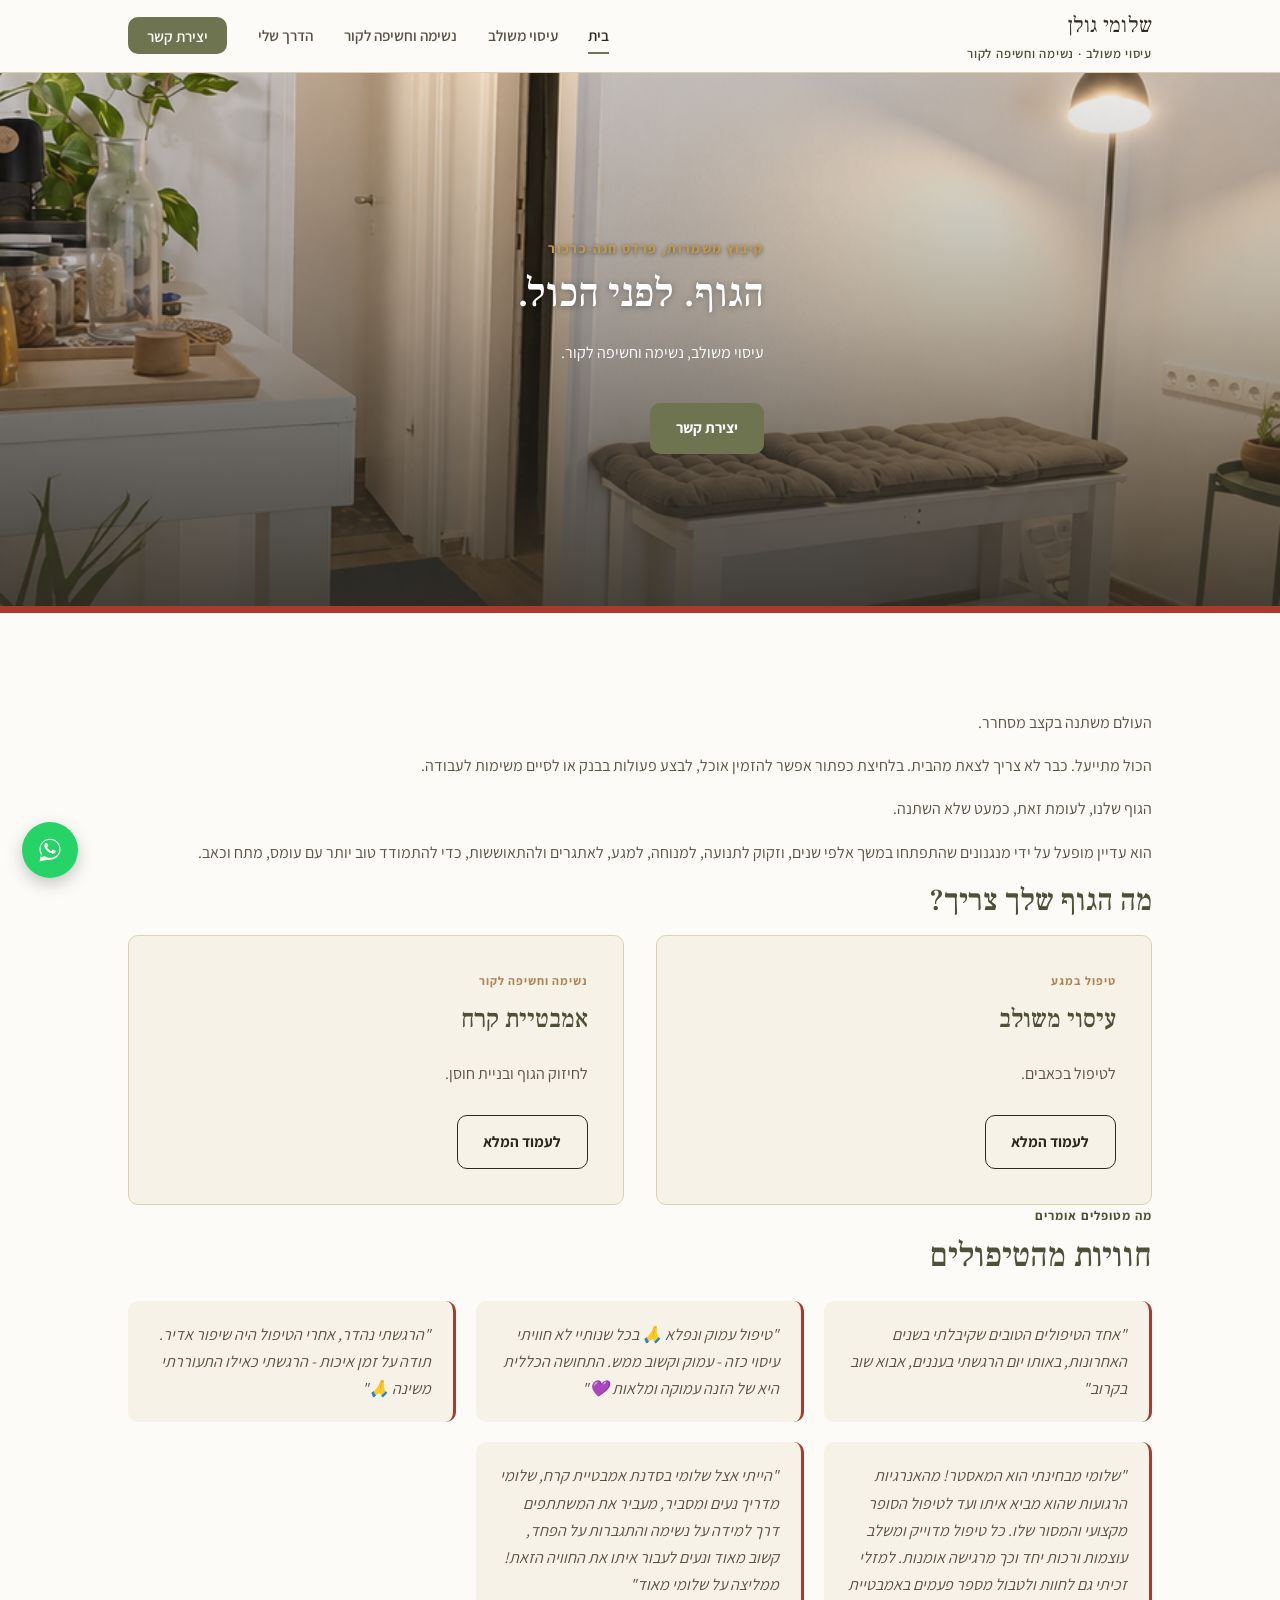
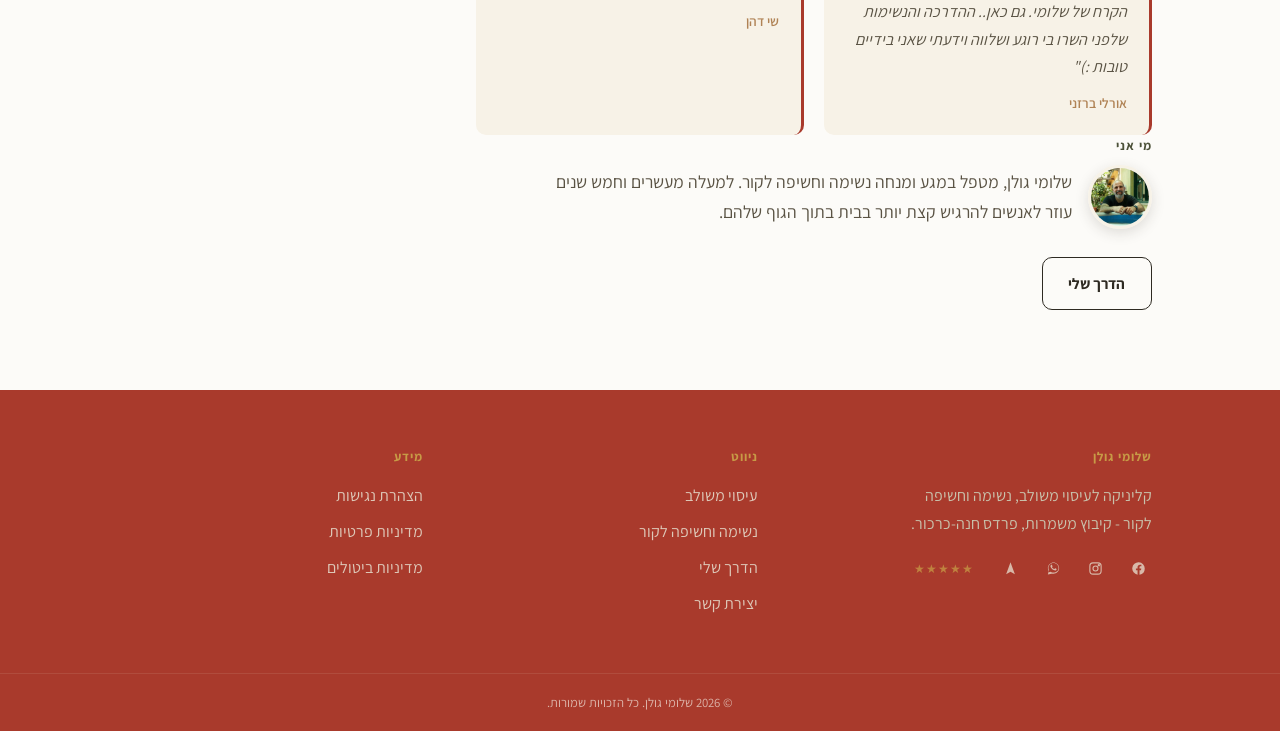
==== commit 3984fcae: "Add Waze navigation link to footer social icons" ====
--- a/index.html
+++ b/index.html
@@ -131,6 +131,9 @@
           <a href="https://wa.me/c/972546612103" target="_blank" rel="noopener" aria-label="קטלוג בוואטסאפ">
             <svg viewBox="0 0 32 32" fill="currentColor" aria-hidden="true"><path d="M16.004 3C9.376 3 4 8.373 4 15c0 2.286.638 4.428 1.744 6.25L4 29l7.938-1.686A11.93 11.93 0 0 0 16.004 27C22.63 27 28 21.627 28 15S22.63 3 16.004 3Zm0 21.75c-1.94 0-3.75-.53-5.303-1.453l-.38-.226-4.71 1 1.03-4.59-.248-.397A9.7 9.7 0 0 1 5.25 15c0-5.93 4.822-10.75 10.754-10.75S26.75 9.07 26.75 15 21.936 24.75 16.004 24.75Zm5.86-8.07c-.32-.16-1.9-.938-2.195-1.046-.294-.108-.508-.16-.723.16-.214.32-.83 1.046-1.018 1.26-.187.214-.374.24-.694.08-.32-.16-1.35-.497-2.572-1.586-.95-.847-1.593-1.893-1.78-2.213-.187-.32-.02-.494.14-.653.144-.143.32-.373.48-.56.16-.187.213-.32.32-.534.107-.214.053-.4-.027-.56-.08-.16-.723-1.744-.99-2.39-.26-.626-.526-.54-.723-.55l-.615-.01c-.213 0-.56.08-.854.4-.294.32-1.12 1.093-1.12 2.666s1.147 3.093 1.307 3.306c.16.214 2.257 3.446 5.47 4.833.764.33 1.36.527 1.825.674.767.244 1.465.21 2.017.128.615-.092 1.9-.777 2.168-1.527.267-.75.267-1.393.187-1.527-.08-.133-.294-.213-.614-.373Z"/></svg>
           </a>
+          <a href="https://waze.com/ul/hsvbbu41y6" target="_blank" rel="noopener" aria-label="ניווט בוויז">
+            <svg viewBox="0 0 24 24" fill="currentColor" aria-hidden="true"><path d="M12 2 19 21 12 17 5 21 12 2Z"/></svg>
+          </a>
           <a href="https://g.page/r/CW8teVGp989YEAE/review" target="_blank" rel="noopener" aria-label="לפרגן בגוגל" class="stars">
             <span aria-hidden="true">★★★★★</span>
           </a>
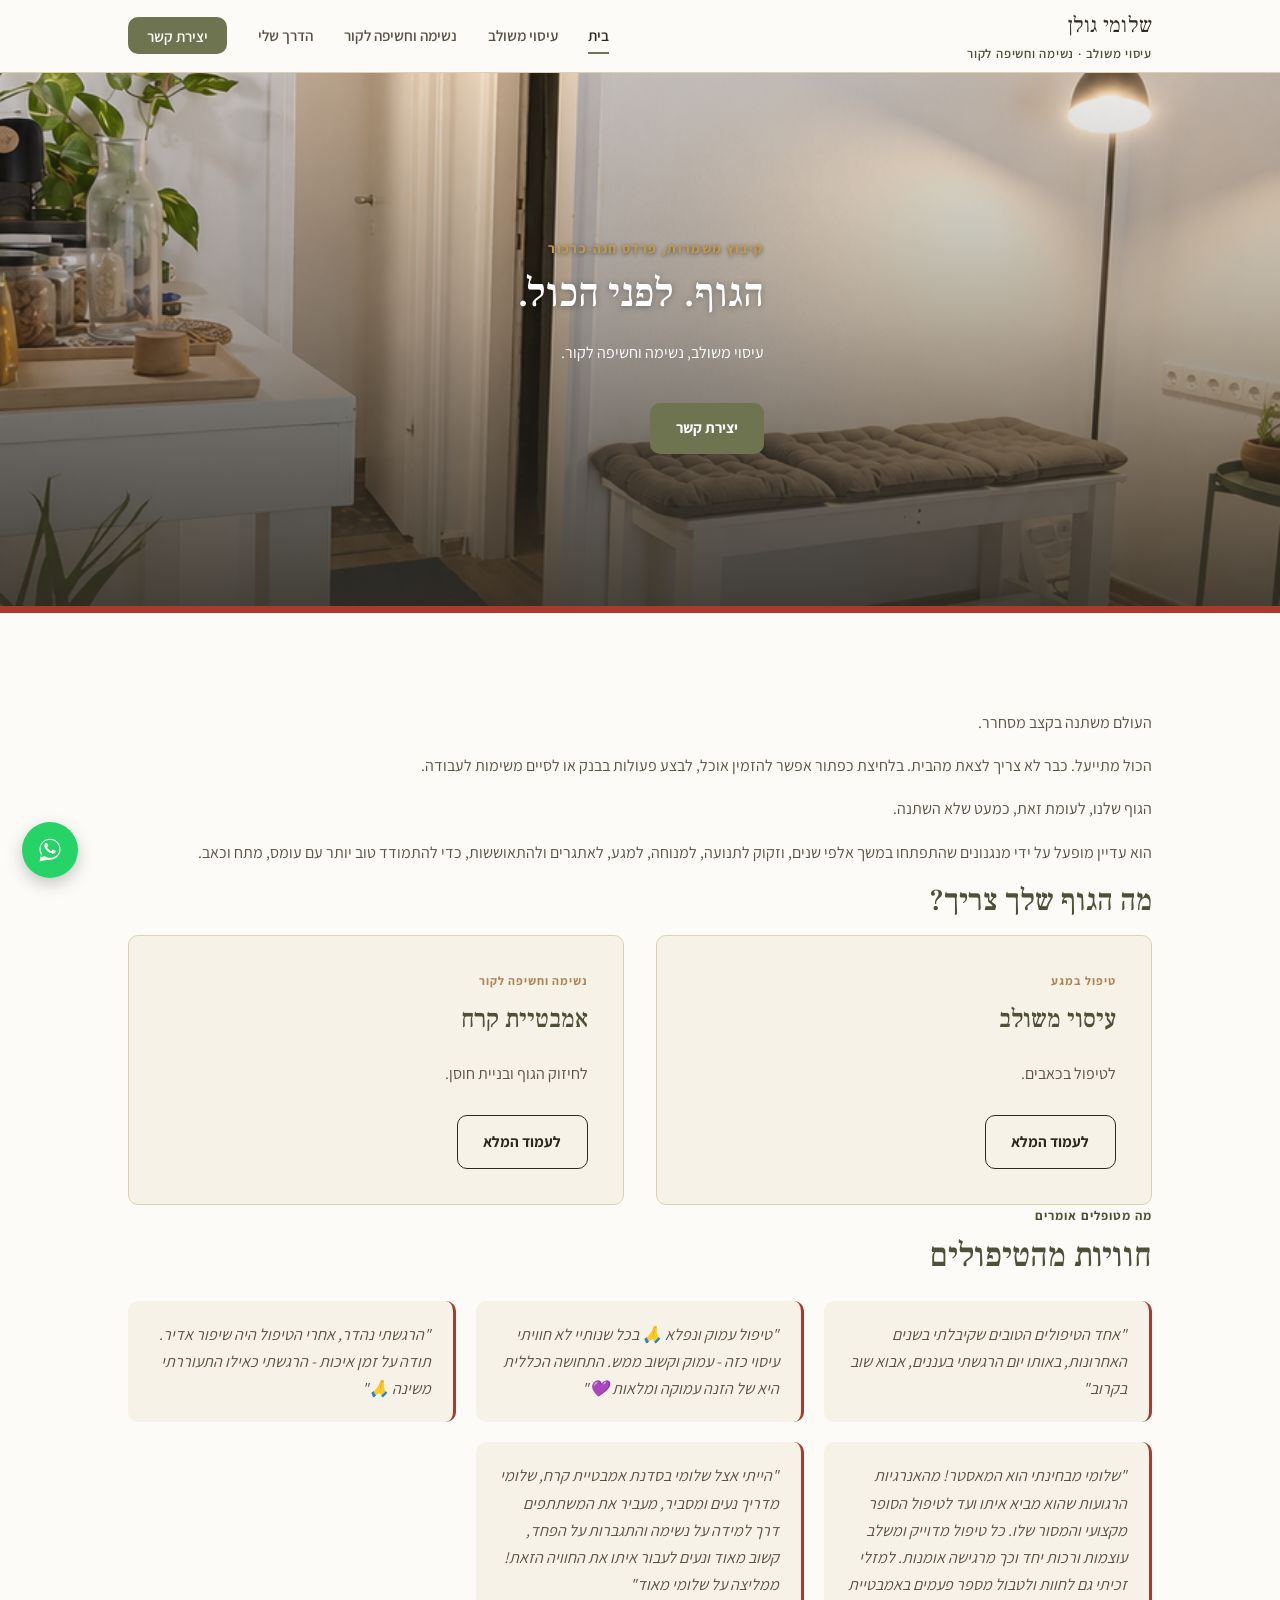
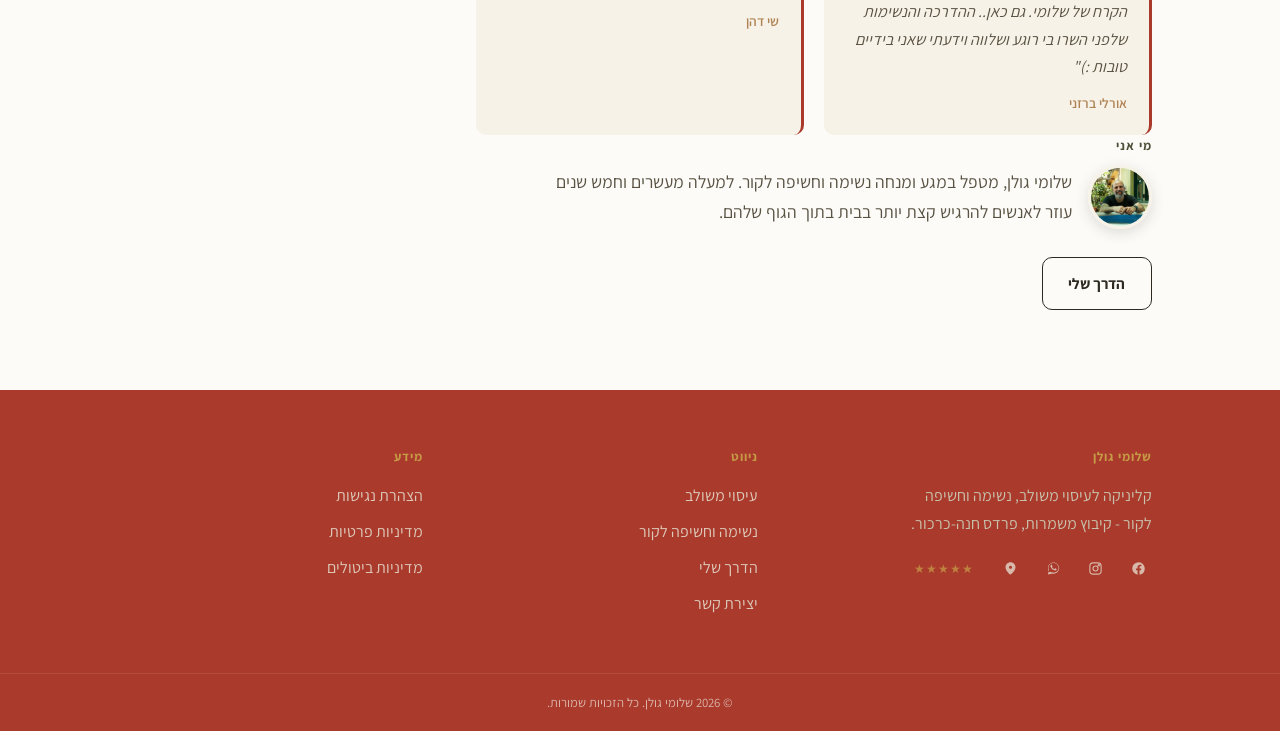
==== commit 9c5643aa: "Use a clearer map-pin icon for the Waze link" ====
--- a/index.html
+++ b/index.html
@@ -132,7 +132,7 @@
             <svg viewBox="0 0 32 32" fill="currentColor" aria-hidden="true"><path d="M16.004 3C9.376 3 4 8.373 4 15c0 2.286.638 4.428 1.744 6.25L4 29l7.938-1.686A11.93 11.93 0 0 0 16.004 27C22.63 27 28 21.627 28 15S22.63 3 16.004 3Zm0 21.75c-1.94 0-3.75-.53-5.303-1.453l-.38-.226-4.71 1 1.03-4.59-.248-.397A9.7 9.7 0 0 1 5.25 15c0-5.93 4.822-10.75 10.754-10.75S26.75 9.07 26.75 15 21.936 24.75 16.004 24.75Zm5.86-8.07c-.32-.16-1.9-.938-2.195-1.046-.294-.108-.508-.16-.723.16-.214.32-.83 1.046-1.018 1.26-.187.214-.374.24-.694.08-.32-.16-1.35-.497-2.572-1.586-.95-.847-1.593-1.893-1.78-2.213-.187-.32-.02-.494.14-.653.144-.143.32-.373.48-.56.16-.187.213-.32.32-.534.107-.214.053-.4-.027-.56-.08-.16-.723-1.744-.99-2.39-.26-.626-.526-.54-.723-.55l-.615-.01c-.213 0-.56.08-.854.4-.294.32-1.12 1.093-1.12 2.666s1.147 3.093 1.307 3.306c.16.214 2.257 3.446 5.47 4.833.764.33 1.36.527 1.825.674.767.244 1.465.21 2.017.128.615-.092 1.9-.777 2.168-1.527.267-.75.267-1.393.187-1.527-.08-.133-.294-.213-.614-.373Z"/></svg>
           </a>
           <a href="https://waze.com/ul/hsvbbu41y6" target="_blank" rel="noopener" aria-label="ניווט בוויז">
-            <svg viewBox="0 0 24 24" fill="currentColor" aria-hidden="true"><path d="M12 2 19 21 12 17 5 21 12 2Z"/></svg>
+            <svg viewBox="0 0 24 24" fill="currentColor" aria-hidden="true"><path d="M12 2C7.58 2 4 5.58 4 10c0 5.25 6.72 11.19 7.11 11.52.26.22.62.22.88 0C13.28 21.19 20 15.25 20 10c0-4.42-3.58-8-8-8Zm0 10.5A2.5 2.5 0 1 1 12 7.5a2.5 2.5 0 0 1 0 5Z"/></svg>
           </a>
           <a href="https://g.page/r/CW8teVGp989YEAE/review" target="_blank" rel="noopener" aria-label="לפרגן בגוגל" class="stars">
             <span aria-hidden="true">★★★★★</span>
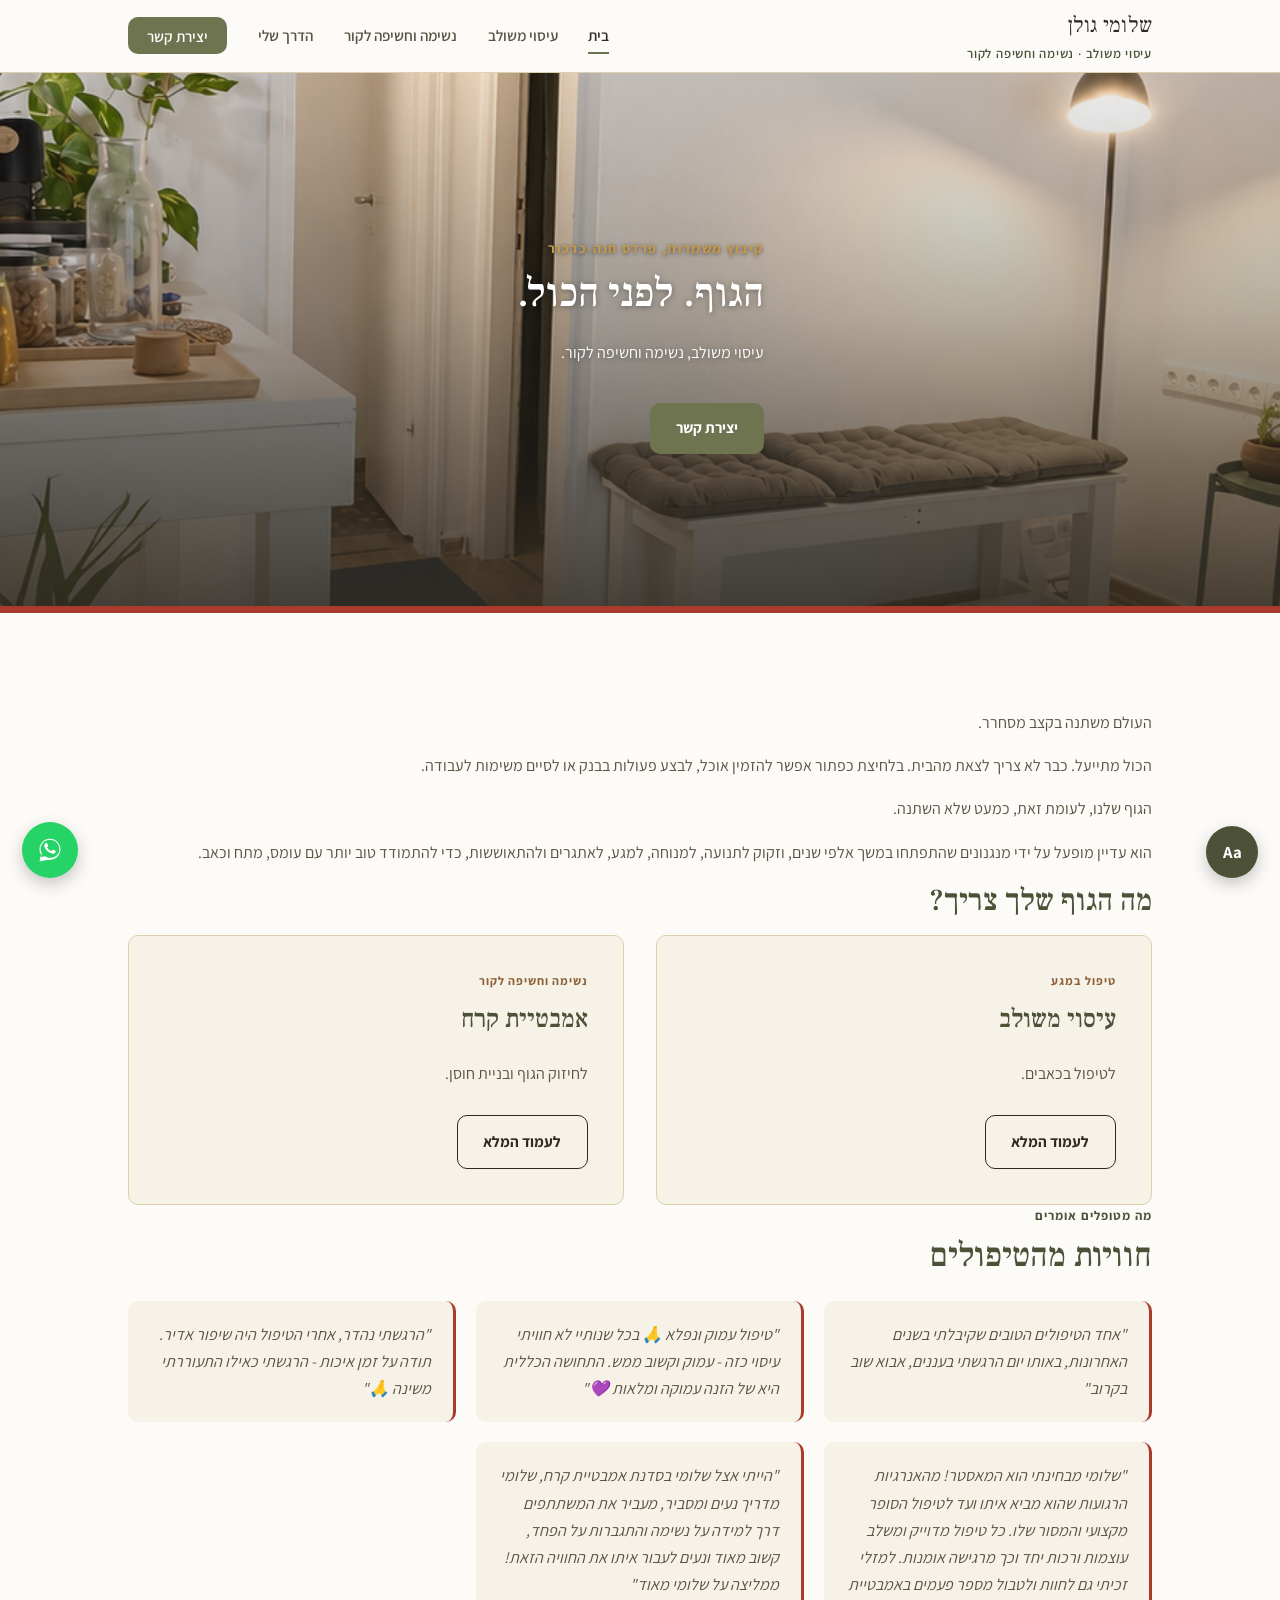
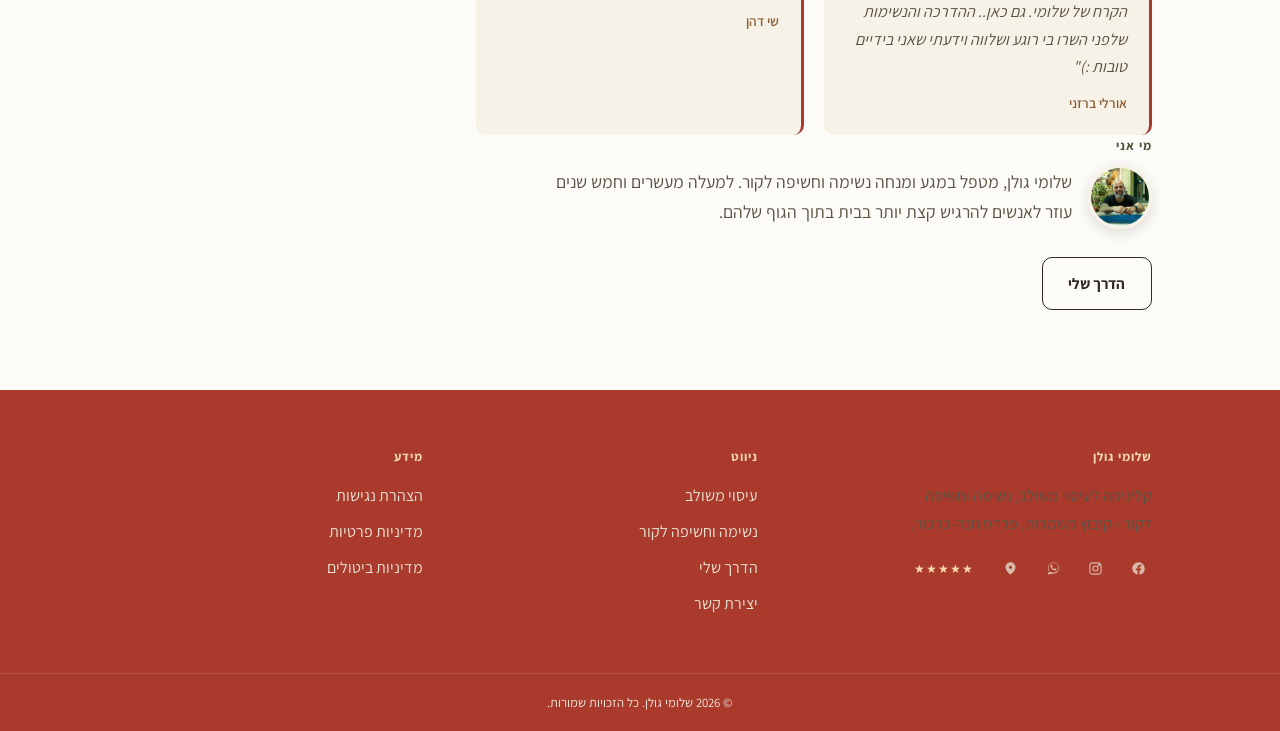
==== commit 7dad3034: "Accessibility compliance pass (Israeli Standard 5568 / AA) - Fix keyboard trap: closed mobile nav me" ====
--- a/index.html
+++ b/index.html
@@ -120,7 +120,7 @@
     <div class="container footer-grid">
       <div>
         <h4>שלומי גולן</h4>
-        <p style="color:#C9C2AC; max-width: 32ch;">קליניקה לעיסוי משולב, נשימה וחשיפה לקור - קיבוץ משמרות, פרדס חנה-כרכור.</p>
+        <p style="max-width: 32ch;">קליניקה לעיסוי משולב, נשימה וחשיפה לקור - קיבוץ משמרות, פרדס חנה-כרכור.</p>
         <div class="social-links">
           <a href="https://facebook.com/holisti.co.il" target="_blank" rel="noopener" aria-label="פייסבוק">
             <svg viewBox="0 0 24 24" fill="currentColor" aria-hidden="true"><path d="M22 12a10 10 0 1 0-11.5 9.9v-7H7.9V12h2.6V9.8c0-2.6 1.6-4 3.9-4 1.1 0 2.2.2 2.2.2v2.5h-1.3c-1.3 0-1.7.8-1.7 1.6V12h2.8l-.4 2.9h-2.4v7A10 10 0 0 0 22 12Z"/></svg>
@@ -163,6 +163,15 @@
   <a href="https://wa.me/972546612103" class="whatsapp-float" aria-label="שליחת הודעת וואטסאפ" target="_blank" rel="noopener">
     <svg viewBox="0 0 32 32" fill="#fff" xmlns="http://www.w3.org/2000/svg"><path d="M16.004 3C9.376 3 4 8.373 4 15c0 2.286.638 4.428 1.744 6.25L4 29l7.938-1.686A11.93 11.93 0 0 0 16.004 27C22.63 27 28 21.627 28 15S22.63 3 16.004 3Zm0 21.75c-1.94 0-3.75-.53-5.303-1.453l-.38-.226-4.71 1 1.03-4.59-.248-.397A9.7 9.7 0 0 1 5.25 15c0-5.93 4.822-10.75 10.754-10.75S26.75 9.07 26.75 15 21.936 24.75 16.004 24.75Zm5.86-8.07c-.32-.16-1.9-.938-2.195-1.046-.294-.108-.508-.16-.723.16-.214.32-.83 1.046-1.018 1.26-.187.214-.374.24-.694.08-.32-.16-1.35-.497-2.572-1.586-.95-.847-1.593-1.893-1.78-2.213-.187-.32-.02-.494.14-.653.144-.143.32-.373.48-.56.16-.187.213-.32.32-.534.107-.214.053-.4-.027-.56-.08-.16-.723-1.744-.99-2.39-.26-.626-.526-.54-.723-.55l-.615-.01c-.213 0-.56.08-.854.4-.294.32-1.12 1.093-1.12 2.666s1.147 3.093 1.307 3.306c.16.214 2.257 3.446 5.47 4.833.764.33 1.36.527 1.825.674.767.244 1.465.21 2.017.128.615-.092 1.9-.777 2.168-1.527.267-.75.267-1.393.187-1.527-.08-.133-.294-.213-.614-.373Z"/></svg>
   </a>
+  <button class="a11y-float" id="a11yToggle" aria-label="אפשרויות נגישות" aria-expanded="false" aria-controls="a11yPanel">Aa</button>
+  <div class="a11y-panel" id="a11yPanel" role="region" aria-label="אפשרויות נגישות">
+    <h4>גודל טקסט</h4>
+    <button type="button" id="a11yTextInc">הגדלת טקסט (A+)</button>
+    <button type="button" id="a11yTextDec">הקטנת טקסט (A-)</button>
+    <button type="button" id="a11yTextReset">איפוס גודל טקסט</button>
+    <h4>תנועה</h4>
+    <button type="button" id="a11yMotion" aria-pressed="false">עצירת אנימציות</button>
+  </div>
 <script src="js/main.js"></script>
 </body>
 </html>
--- a/css/style.css
+++ b/css/style.css
@@ -15,7 +15,7 @@
   --sand: #E7DCC4;          /* jute rug / hairline base */
   --moss: #6E7350;          /* sage cushion green — primary accent */
   --moss-deep: #4C5138;     /* pressed state / dark accent */
-  --clay: #B08355;          /* warm wood / terracotta-brown — secondary accent */
+  --clay: #8C5F38;          /* warm wood / terracotta-brown — secondary accent (AA-compliant on paper-raised) */
   --burgundy: #A93A2C;      /* torn-paper divider accent - warm red */
   --gold: #C79A46;          /* brass lamp glow — small highlight only */
   --line: #DCD0AF;          /* hairline rule */
@@ -174,12 +174,15 @@
     transform: translateY(-8px);
     opacity: 0;
     pointer-events: none;
-    transition: opacity .2s ease, transform .2s ease;
+    visibility: hidden;
+    transition: opacity .2s ease, transform .2s ease, visibility 0s linear .2s;
   }
   .nav-links.open {
     opacity: 1;
     transform: translateY(0);
     pointer-events: auto;
+    visibility: visible;
+    transition: opacity .2s ease, transform .2s ease;
   }
   .nav-links li { border-bottom: 1px solid var(--line); width: 100%; }
   .nav-links a { display: block; padding: .9rem 0; }
@@ -214,8 +217,8 @@
   color: #fff;
   padding-block: clamp(2.5rem, 8vw, 5rem);
 }
-.hero-content h1, .hero-content p { color: #fff; }
-.hero-content h1 { font-size: clamp(2rem, 4.5vw, 2.5rem); text-shadow: 0 1px 6px rgba(0,0,0,.35); }
+.hero-content h1, .hero-content p { color: #fff; text-shadow: 0 1px 6px rgba(0,0,0,.4); }
+.hero-content h1 { font-size: clamp(2rem, 4.5vw, 2.5rem); }
 .hero-cta { margin-top: 1.25rem; }
 .hero-eyebrow {
   display: inline-block;
@@ -356,7 +359,6 @@
   margin-top: .35rem;
   font-size: .75rem;
   color: var(--ink-soft);
-  opacity: .75;
 }
 .price-note {
   font-size: .9rem;
@@ -456,15 +458,14 @@
   font-size: .8rem;
   letter-spacing: .08em;
   text-transform: none;
-  color: var(--gold);
+  color: #F8DAAE;
   margin: 0 0 .9rem;
 }
 .site-footer a {
   color: #E8E2D2;
   text-decoration: none;
-  opacity: .85;
-}
-.site-footer a:hover { opacity: 1; text-decoration: underline; }
+}
+.site-footer a:hover { text-decoration: underline; }
 .footer-links { list-style: none; margin: 0; padding: 0; display: flex; flex-direction: column; gap: .55rem; }
 .social-links {
   display: flex;
@@ -492,7 +493,8 @@
   width: auto;
   padding: 0 .55rem;
   border-radius: 999px;
-  color: var(--gold);
+  color: #F8DAAE;
+  opacity: 1;
   font-size: .78rem;
   letter-spacing: 1px;
 }
@@ -500,6 +502,92 @@
   border-top: 1px solid rgba(232,226,210,.15);
   padding: 1.1rem clamp(1.25rem, 4vw, 3rem);
   font-size: .8rem;
-  opacity: .7;
   text-align: center;
 }
+
+/* ================= ACCESSIBILITY WIDGET ================= */
+.a11y-float {
+  position: fixed;
+  bottom: 22px;
+  right: 22px;
+  z-index: 60;
+  width: 52px;
+  height: 52px;
+  border-radius: 50%;
+  background: var(--moss-deep);
+  color: #fff;
+  border: none;
+  cursor: pointer;
+  font-family: var(--font-body);
+  font-weight: 700;
+  font-size: 1.05rem;
+  box-shadow: 0 6px 16px rgba(46,42,34,.25);
+  transition: transform .15s ease;
+}
+.a11y-float:hover { transform: scale(1.06); }
+
+.a11y-panel {
+  position: fixed;
+  bottom: 84px;
+  right: 22px;
+  z-index: 60;
+  background: var(--paper-raised);
+  border: 1px solid var(--line);
+  border-radius: var(--radius);
+  padding: 1rem;
+  width: 230px;
+  box-shadow: 0 10px 30px rgba(46,42,34,.18);
+  display: none;
+  flex-direction: column;
+  gap: .5rem;
+}
+.a11y-panel.open { display: flex; }
+.a11y-panel h4 {
+  margin: .2rem 0 0;
+  font-size: .78rem;
+  letter-spacing: .06em;
+  color: var(--moss-deep);
+}
+.a11y-panel h4:first-child { margin-top: 0; }
+.a11y-panel button {
+  width: 100%;
+  padding: .55rem .75rem;
+  border-radius: 8px;
+  border: 1px solid var(--line);
+  background: var(--paper);
+  color: var(--ink);
+  font-family: var(--font-body);
+  font-size: .88rem;
+  text-align: right;
+  cursor: pointer;
+  transition: background-color .15s ease, border-color .15s ease;
+}
+.a11y-panel button:hover { background: var(--sand); }
+.a11y-panel button[aria-pressed="true"] { border-color: var(--moss); background: var(--moss); color: #fff; }
+
+@media (max-width: 480px) {
+  .a11y-float { right: 12px; }
+  .a11y-panel { right: 12px; left: 12px; width: auto; }
+}
+
+/* manual text-size steps, toggled by the accessibility widget */
+html.a11y-text-1 { font-size: 106%; }
+html.a11y-text-2 { font-size: 113%; }
+html.a11y-text-3 { font-size: 120%; }
+
+/* manual "stop animations" toggle */
+html.a11y-no-motion, html.a11y-no-motion * {
+  scroll-behavior: auto !important;
+  transition: none !important;
+  animation: none !important;
+}
+
+/* respect the OS-level reduced-motion setting automatically, independent of the toggle */
+@media (prefers-reduced-motion: reduce) {
+  html { scroll-behavior: auto; }
+  *, *::before, *::after {
+    animation-duration: 0.01ms !important;
+    animation-iteration-count: 1 !important;
+    transition-duration: 0.01ms !important;
+  }
+}
